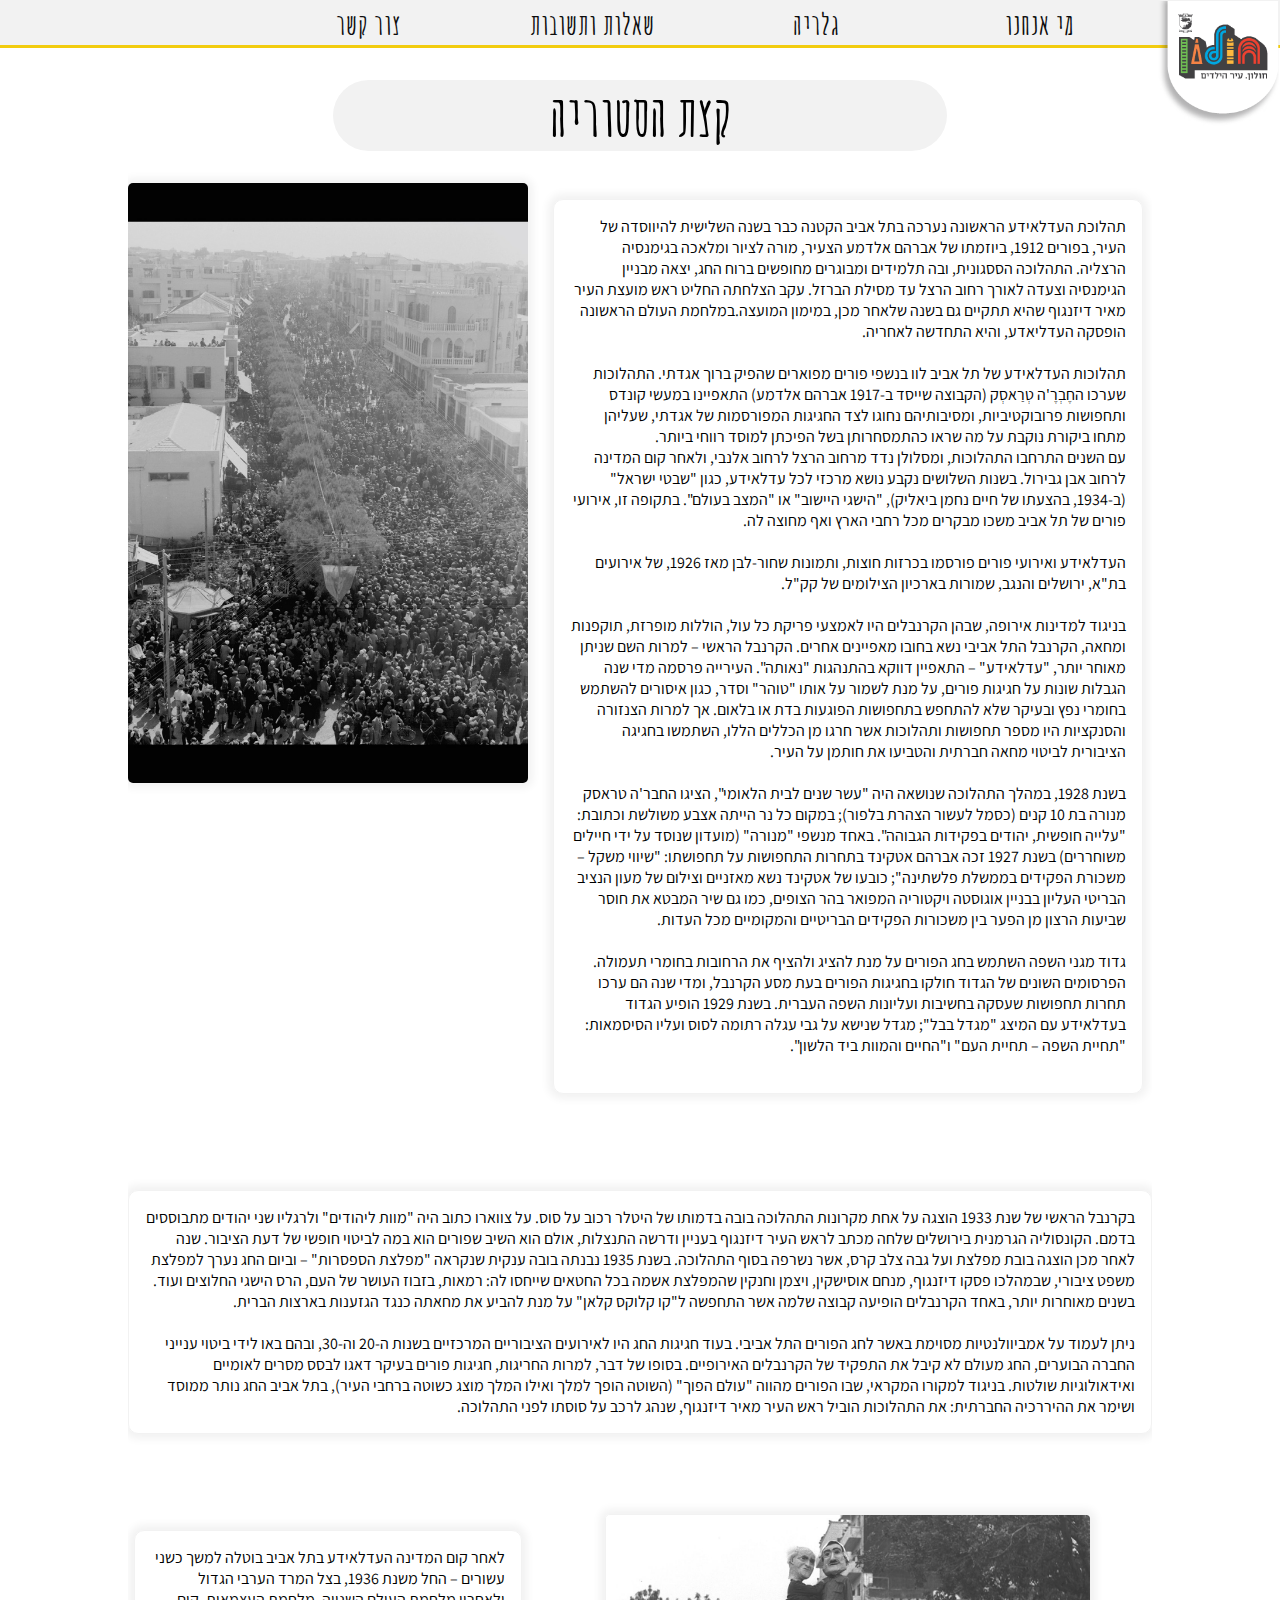
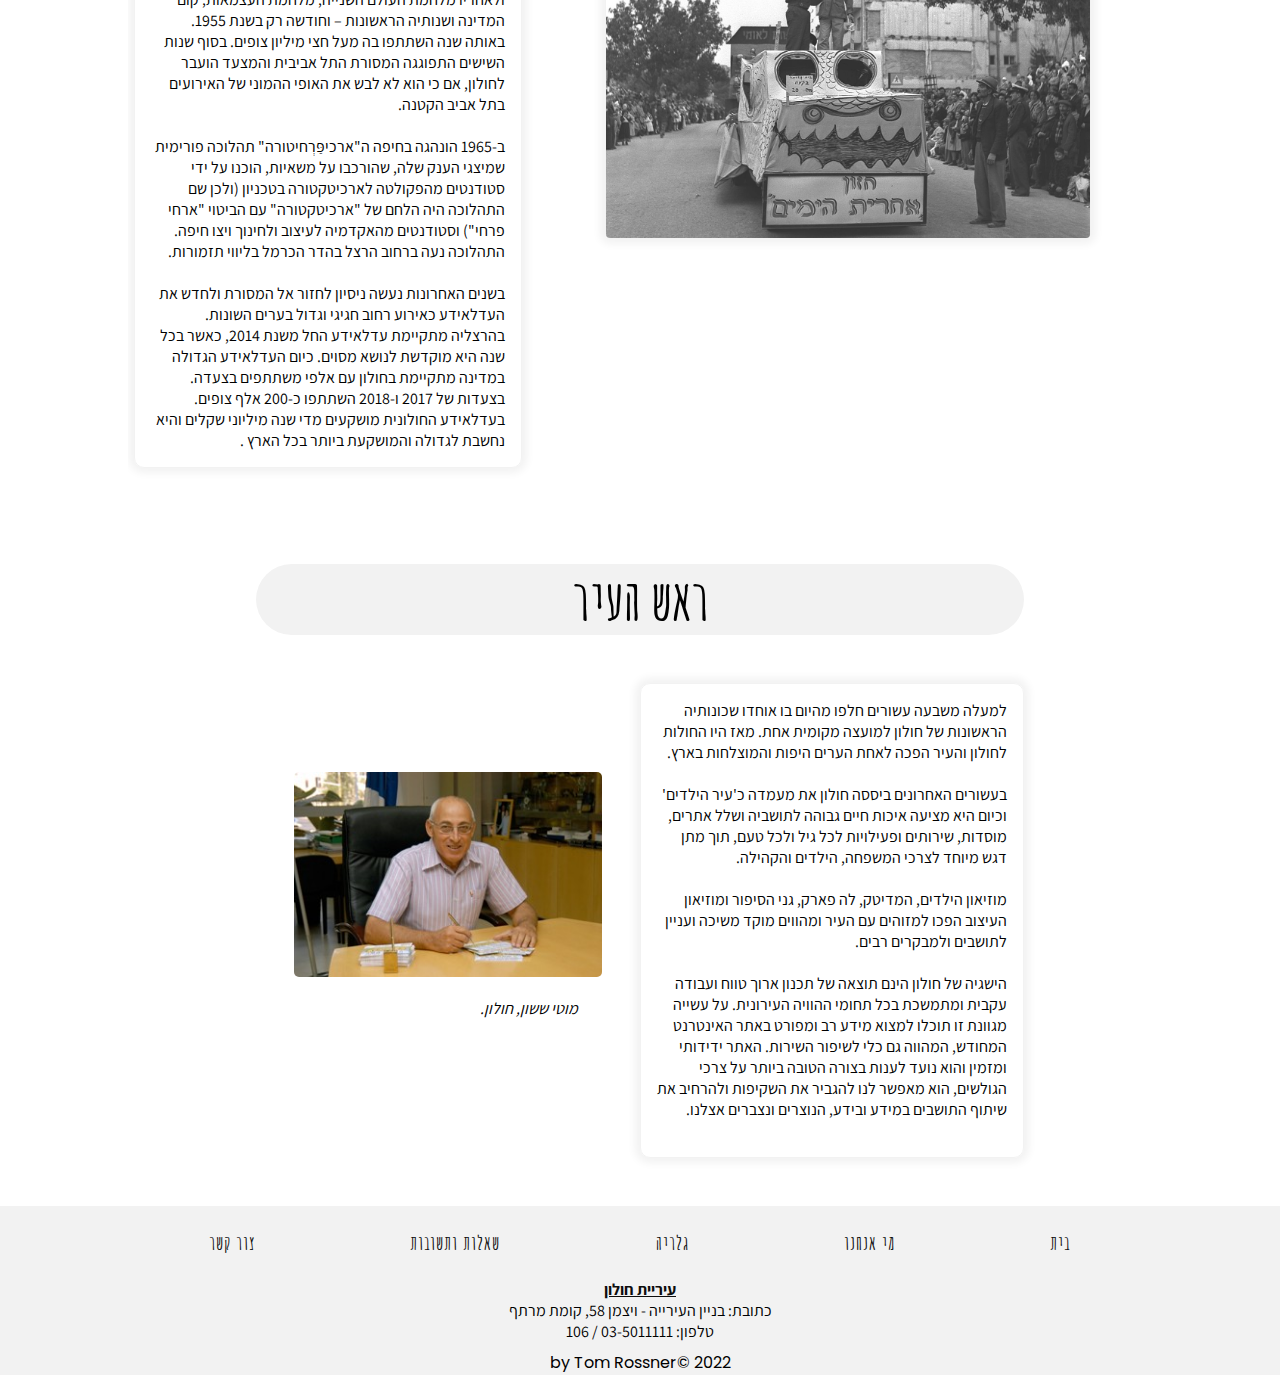
==== About/about.html @ 8ff0566c "First Commit" ====
<!DOCTYPE html>
<html dir="rtl" lang="en">
<head>
    <meta charset="UTF-8">
    <meta http-equiv="X-UA-Compatible" content="IE=edge">
    <meta name="viewport" content="width=device-width, initial-scale=1.0">
    <title>עיריית חולון - העדלאידע</title>
    <link rel="stylesheet" href="../About/about.css">
    <link rel="stylesheet" href="https://cdn.jsdelivr.net/npm/bootstrap-icons@1.8.3/font/bootstrap-icons.css">
    <link rel="stylesheet" href="path/to/font-awesome/css/font-awesome.min.css">
</head>
<body>
    <!-- <div class="wheelchair"><i class="fa fa-wheelchair" aria-hidden="true"></i></div> -->
    <nav>
        <div class="logo">
            <a href="../index.html">
                <img src="../media/holon_logo.png" alt="לוגו עיריית חולון">
            </a>
        </div>
        <ul id="navLinks">
            <li><a href="../About/about.html">מי אנחנו</a></li>
            <li><a href="../Gallery/gallery.html">גלריה</a></li>
            <li><a href="../FAQ/faq.html">שאלות ותשובות</a></li>
            <li><a href="../Contact/contact.html">צור קשר</a></li>
        </ul>
        <div id="menu" onclick="menuToggle()">
            <i id="hamburger" class="bi bi-list"></i>
            <i id="hamburger-close" class="bi bi-x"></i>
        </div>
    </nav>
    <section class="main">
        <h1 class="title">קצת הסטוריה</h1>
        <div class="grid container">
            <p class="grid-p">תהלוכת העדלאידע הראשונה נערכה בתל אביב הקטנה כבר בשנה השלישית להיווסדה של העיר, בפורים 1912, ביוזמתו של אברהם אלדמע הצעיר, מורה לציור ומלאכה בגימנסיה הרצליה. התהלוכה הססגונית, ובה תלמידים ומבוגרים מחופשים ברוח החג, יצאה מבניין הגימנסיה וצעדה לאורך רחוב הרצל עד מסילת הברזל. עקב הצלחתה החליט ראש מועצת העיר מאיר דיזנגוף שהיא תתקיים גם בשנה שלאחר מכן, במימון המועצה.במלחמת העולם הראשונה הופסקה העדליאדע, והיא התחדשה לאחריה.<br><br> תהלוכות העדלאידע של תל אביב לוו בנשפי פורים מפוארים שהפיק ברוך אגדתי. התהלוכות שערכו החֶבְרֶ'ה טְרַאסְק (הקבוצה שייסד ב-1917 אברהם אלדמע) התאפיינו במעשי קונדס ותחפושות פרובוקטיביות, ומסיבותיהם נחוגו לצד החגיגות המפורסמות של אגדתי, שעליהן מתחו ביקורת נוקבת על מה שראו כהתמסחרותן בשל הפיכתן למוסד רווחי ביותר.<br> עם השנים התרחבו התהלוכות, ומסלולן נדד מרחוב הרצל לרחוב אלנבי, ולאחר קום המדינה לרחוב אבן גבירול. בשנות השלושים נקבע נושא מרכזי לכל עדלאידע, כגון "שבטי ישראל" (ב-1934, בהצעתו של חיים נחמן ביאליק), "הישגי היישוב" או "המצב בעולם". בתקופה זו, אירועי פורים של תל אביב משכו מבקרים מכל רחבי הארץ ואף מחוצה לה.<br><br> העדלאידע ואירועי פורים פורסמו בכרזות חוצות, ותמונות שחור-לבן מאז 1926, של אירועים בת"א, ירושלים והנגב, שמורות בארכיון הצילומים של קק"ל.<br><br> בניגוד למדינות אירופה, שבהן הקרנבלים היו לאמצעי פריקת כל עול, הוללות מופרזת, תוקפנות ומחאה, הקרנבל התל אביבי נשא בחובו מאפיינים אחרים. הקרנבל הראשי – למרות השם שניתן מאוחר יותר, "עדלאידע" – התאפיין דווקא בהתנהגות "נאותה". העירייה פרסמה מדי שנה הגבלות שונות על חגיגות פורים, על מנת לשמור על אותו "טוהר" וסדר, כגון איסורים להשתמש בחומרי נפץ ובעיקר שלא להתחפש בתחפושות הפוגעות בדת או בלאום. אך למרות הצנזורה והסנקציות היו מספר תחפושות ותהלוכות אשר חרגו מן הכללים הללו, השתמשו בחגיגה הציבורית לביטוי מחאה חברתית והטביעו את חותמן על העיר.<br><br> בשנת 1928, במהלך התהלוכה שנושאה היה "עשר שנים לבית הלאומי", הציגו החבר'ה טראסק מנורה בת 10 קנים (כסמל לעשור הצהרת בלפור); במקום כל נר הייתה אצבע משולשת וכתובת: "עלייה חופשית, יהודים בפקידות הגבוהה". באחד מנשפי "מנורה" (מועדון שנוסד על ידי חיילים משוחררים) בשנת 1927 זכה אברהם אטקינד בתחרות התחפושות על תחפושתו: "שיווי משקל – משכורת הפקידים בממשלת פלשתינה"; כובעו של אטקינד נשא מאזניים וצילום של מעון הנציב הבריטי העליון בבניין אוגוסטה ויקטוריה המפואר בהר הצופים, כמו גם שיר המבטא את חוסר שביעות הרצון מן הפער בין משכורות הפקידים הבריטיים והמקומיים מכל העדות.<br><br> גדוד מגני השפה השתמש בחג הפורים על מנת להציג ולהציף את הרחובות בחומרי תעמולה. הפרסומים השונים של הגדוד חולקו בחגיגות הפורים בעת מסע הקרנבל, ומדי שנה הם ערכו תחרות תחפושות שעסקה בחשיבות ועליונות השפה העברית. בשנת 1929 הופיע הגדוד בעדלאידע עם המיצג "מגדל בבל"; מגדל שנישא על גבי עגלה רתומה לסוס ועליו הסיסמאות: "תחיית השפה – תחיית העם" ו"החיים והמוות ביד הלשון".<br><br></p>
            <img class="grid-img left-align" src="../media/Adloyada_TLV.jpg" alt="המוני אנשים בתהלוכת העדלאידע בתל אביב בשנת 1934">
            <img class="grid-img right-align" src="../media/Adloyada_TLV_1956.jpg" alt="דוד בן-גוריון וגמאל עבד אל נאצר בעדלאידע בתל אביב, 1956">
            <p id="secondP" class="grid-p">בקרנבל הראשי של שנת 1933 הוצגה על אחת מקרונות התהלוכה בובה בדמותו של היטלר רכוב על סוס. על צווארו כתוב היה "מוות ליהודים" ולרגליו שני יהודים מתבוססים בדמם. הקונסוליה הגרמנית בירושלים שלחה מכתב לראש העיר דיזנגוף בעניין ודרשה התנצלות, אולם הוא השיב שפורים הוא במה לביטוי חופשי של דעת הציבור. שנה לאחר מכן הוצגה בובת מפלצת ועל גבה צלב קרס, אשר נשרפה בסוף התהלוכה. בשנת 1935 נבנתה בובה ענקית שנקראה "מפלצת הספסרות" – וביום החג נערך למפלצת משפט ציבורי, שבמהלכו פסקו דיזנגוף, מנחם אוסישקין, ויצמן וחנקין שהמפלצת אשמה בכל החטאים שייחסו לה: רמאות, בזבוז העושר של העם, הרס הישגי החלוצים ועוד. בשנים מאוחרות יותר, באחד הקרנבלים הופיעה קבוצה שלמה אשר התחפשה ל"קו קלוקס קלאן" על מנת להביע את מחאתה כנגד הגזענות בארצות הברית.<br><br> ניתן לעמוד על אמביוולנטיות מסוימת באשר לחג הפורים התל אביבי. בעוד חגיגות החג היו לאירועים הציבוריים המרכזיים בשנות ה-20 וה-30, ובהם באו לידי ביטוי ענייני החברה הבוערים, החג מעולם לא קיבל את התפקיד של הקרנבלים האירופיים. בסופו של דבר, למרות החריגות, חגיגות פורים בעיקר דאגו לבסס מסרים לאומיים ואידאולוגיות שולטות. בניגוד למקורו המקראי, שבו הפורים מהווה "עולם הפוך" (השוטה הופך למלך ואילו המלך מוצג כשוטה ברחבי העיר), בתל אביב החג נותר ממוסד ושימר את ההיררכיה החברתית: את התהלוכות הוביל ראש העיר מאיר דיזנגוף, שנהג לרכב על סוסתו לפני התהלוכה.</p>
            <p id="thirdP" class="grid-p">
                לאחר קום המדינה העדלאידע בתל אביב בוטלה למשך כשני עשורים – החל משנת 1936, בצל המרד הערבי הגדול ולאחריו מלחמת העולם השנייה, מלחמת העצמאות, קום המדינה ושנותיה הראשונות – וחודשה רק בשנת 1955. באותה שנה השתתפו בה מעל חצי מיליון צופים. בסוף שנות השישים התפוגגה המסורת התל אביבית והמצעד הועבר לחולון, אם כי הוא לא לבש את האופי ההמוני של האירועים בתל אביב הקטנה.<br><br>

                ב-1965 הונהגה בחיפה ה"ארכיפַּרְחיטורה" תהלוכה פורימית שמיצגי הענק שלה, שהורכבו על משאיות, הוכנו על ידי סטודנטים מהפקולטה לארכיטקטורה בטכניון (ולכן שם התהלוכה היה הלחם של "ארכיטקטורה" עם הביטוי "ארחי פרחי") וסטודנטים מהאקדמיה לעיצוב ולחינוך ויצו חיפה. התהלוכה נעה ברחוב הרצל בהדר הכרמל בליווי תזמורות.<br><br>
                
                בשנים האחרונות נעשה ניסיון לחזור אל המסורת ולחדש את העדלאידע כאירוע רחוב חגיגי וגדול בערים השונות. בהרצליה מתקיימת עדלאידע החל משנת 2014, כאשר בכל שנה היא מוקדשת לנושא מסוים. כיום העדלאידע הגדולה במדינה מתקיימת בחולון עם אלפי משתתפים בצעדה. בצעדות של 2017 ו-2018 השתתפו כ-200 אלף צופים. בעדלאידע החולונית מושקעים מדי שנה מיליוני שקלים והיא נחשבת לגדולה והמושקעת ביותר בכל הארץ .
            </p>
        </div>
    </section>
    <h1 class="title">ראש העיר</h1>
    <section class="main mayor">
        <div id="mayorP" class="grid-p">
            <p>
                למעלה משבעה עשורים חלפו מהיום בו אוחדו שכונותיה הראשונות של חולון למועצה מקומית אחת. מאז היו החולות לחולון והעיר הפכה לאחת הערים היפות והמוצלחות בארץ.<br><br>
                בעשורים האחרונים ביססה חולון את מעמדה כ'עיר הילד​​ים'​ וכיום היא מציעה איכות חיים גבוהה לתושביה ושלל אתרים, מוסדות, שירותים ופעילויות לכל גיל ולכל טעם, תוך מתן דגש מיוחד לצרכי המשפחה, הילדים והקהילה.<br><br>
                מוזיאון הילדים, המדיטק, לה פארק, גני הסיפור ומוזיאון העיצוב הפכו למזוהים עם העיר ומהווים מוקד משיכה ועניין לתושבים ולמבקרים רבים.<br><br>
                הישגיה של חולון הינם תוצאה של תכנון ארוך טווח ועבודה עקבית ומתמשכת בכל תחומי ההוויה העירונית. על עשייה מגוונת זו תוכלו למצוא מידע רב ומפורט באתר האינטרנט המחודש, המהווה גם כלי לשיפור השירות. האתר ידידותי ומזמין והוא נועד לענות בצורה הטובה ביותר על צרכי הגולשים, הוא מאפשר לנו להגביר את השקיפות ולהרחיב את שיתוף התושבים במידע ובידע, הנוצרים ונצברים אצלנו.<br><br>
            </p>
        </div>
        <div class="mayor-img">
            <img src="../media/moti_sasson.jpg" alt="Portrait of Moti Sasson, Mayor of Holon.">
            <p id="moti-caption" class="grid-p">מוטי ששון, חולון.</p>
        </div>
    </section>
    <footer>
        <div class="footer-content">
            <ul id="ul-footer">
                <li><a href="../index.html">בית</a></li>
                <li><a href="../About/about.html">מי אנחנו</a></li>
                <li><a href="../Gallery/gallery.html">גלריה</a></li>
                <li><a href="../FAQ/faq.html">שאלות ותשובות</a></li>
                <li><a href="../Contact/contact.html">צור קשר</a></li>
            </ul>
            <a href="https://www.holon.muni.il/Havingfun/FestivalsEvents/pages/ad-lo-yada.aspx">עיריית חולון</a>
            <p>כתובת: בניין העירייה - ויצמן 58, קומת מרתף<br>
            	טלפון: 03-5011111 / 106</p>
            <p>by Tom Rossner&copy; 2022</p>
        </div>
    </footer>
    <script src="../main.js"></script>
</body>
</html>
---- About/about.css ----
@import url("https://fonts.googleapis.com/css2?family=Amatic+SC:wght@400;700&family=Assistant:wght@200;300;400;500;600;700;800&family=Open+Sans:wght@300;400;500;600;700;800&family=Pattaya&family=Poppins:wght@200;300;400;500;600;700;800&display=swap");
@import url("https://fonts.googleapis.com/css2?family=Amatic+SC:wght@400;700&family=Assistant:wght@200;300;400;500;600;700;800&family=Open+Sans:wght@300;400;500;600;700;800&family=Pattaya&family=Poppins:wght@200;300;400;500;600;700;800&display=swap");
* {
  margin: 0;
  padding: 0;
  scroll-behavior: smooth;
  box-sizing: border-box;
}

body {
  width: 100%;
  min-height: 100vh;
}

nav {
  min-height: 3rem;
  max-height: 3rem;
  min-width: 100vw;
  max-width: 100vw;
  position: relative;
  z-index: 998;
  display: flex;
  text-align: center;
  justify-content: space-between;
  border-bottom: 3px solid #F2CC0F;
  background-color: #F2F2F2;
}

#navLinks {
  height: 80%;
  width: 100vw;
  background-color: #F2F2F2;
  position: fixed;
  transform: translateX(-100%);
  padding-top: 1rem;
  transition: transform 0.5s ease-in-out;
  border: 2px solid #9453A6;
}

#navLinks.open {
  display: flex;
  justify-content: space-evenly;
  flex-direction: column;
  transform: translateX(0);
  transition: transform 0.4s ease-in-out;
}

#navLinks li {
  list-style: none;
  width: 100%;
  padding: 1em 0;
  opacity: 0;
}

#navLinks.open li:last-child {
  margin-bottom: 2rem;
}

#navLinks.open li:hover {
  background-color: #d3c0d8;
}

#navLinks.open li {
  opacity: 1;
  transition: opacity 1s ease-in-out;
}

#navLinks li a {
  text-decoration: none;
  color: #0D0D0D;
  font-family: "Amatic SC", cursive;
  letter-spacing: 1px;
  font-weight: bold;
  padding: 1em 1em;
  font-size: 1.8rem;
}

.logo a img {
  width: 25%;
  position: absolute;
}

#menu {
  position: relative;
  align-items: center;
  line-height: 1;
  width: 2.8rem;
  height: 2.7rem;
  overflow: hidden;
  z-index: 999;
}

#menu.open {
  display: flex;
  flex-direction: column;
}

#hamburger {
  display: initial;
}

#hamburger-close {
  display: none;
}

#menu:hover {
  background-color: #dfdfdf;
}

.bi-list {
  color: #0D0D0D;
  font-size: 2.8rem;
  position: absolute;
  transform: translateX(1.4rem);
  background-color: transparent;
  border-bottom: 3px solid #F2CC0F;
}

.bi-x {
  font-size: 4rem;
  position: absolute;
  transform: translate(2rem, -0.6rem);
}

.video-container {
  height: 18vh;
  position: relative;
  overflow: hidden;
  align-items: center;
}

.video-container video {
  width: 100vw;
  position: absolute;
  transform: translateY(-15%);
  z-index: -30;
  opacity: 0.8;
}

.main {
  width: 90%;
  margin: 0 auto;
  overflow: hidden;
}

.title {
  font-family: "Amatic SC", cursive;
  font-size: 3rem;
  width: 70%;
  margin: 1rem auto 1rem auto;
  background-color: #F2F2F2;
  text-align: center;
  border-radius: 50px;
}

.container {
  display: flex;
  flex-direction: column;
  align-items: center;
}

.grid-p {
  text-align: center;
  font-family: "Assistant", sans-serif;
  margin-bottom: 1rem;
  border: 1px solid #F2F2F2;
  padding: 1em;
  border-radius: 10px;
  box-shadow: 0 0 8px 5px #F2F2F2;
}

.grid-img {
  width: 85%;
  border-radius: 5px;
  margin-bottom: 1rem;
  box-shadow: 0 0 8px 5px #F2F2F2;
}

.grid-img.right-align {
  order: 1;
}

.sponsors .cards-container {
  direction: ltr;
}

.sponsors img {
  max-width: 100px;
  width: 100px;
  margin-left: 0.5rem;
  padding: 0 0.5rem 0 0;
}

.sponsors p {
  font-family: "Assistant", sans-serif;
  font-size: 0.9rem;
  text-align: center;
}

.cards {
  width: 10rem;
  height: 10rem;
  margin: 1rem auto 0 auto;
  display: flex;
  justify-content: space-between;
  flex-direction: row;
  align-items: center;
  border: 0.5px solid #dfdfdf;
  overflow: hidden;
  border-right: 5px solid #8CBF3F;
  transition: width 0.4s ease;
}

.cards.expand.no-justify {
  justify-content: space-between;
}

.cards.expand {
  width: 20rem;
}

.cards .cards-content {
  width: 150px;
  display: flex;
  position: absolute;
  z-index: -10;
  flex-direction: column;
  opacity: 0;
}

.cards.expand .cards-content {
  transform: translateX(80%);
  transition-delay: 0.2s;
  transition: transform 1s;
  -webkit-animation-name: fadeIn;
          animation-name: fadeIn;
  -webkit-animation-delay: 0.3s;
          animation-delay: 0.3s;
  -webkit-animation-duration: 0.8s;
          animation-duration: 0.8s;
  opacity: 0;
  -webkit-animation-fill-mode: forwards;
          animation-fill-mode: forwards;
}

@-webkit-keyframes fadeIn {
  0% {
    opacity: 0;
    z-index: -10;
  }
  50% {
    opacity: 0.5;
    z-index: 0;
  }
  100% {
    opacity: 1;
    z-index: 10;
  }
}

@keyframes fadeIn {
  0% {
    opacity: 0;
    z-index: -10;
  }
  50% {
    opacity: 0.5;
    z-index: 0;
  }
  100% {
    opacity: 1;
    z-index: 10;
  }
}
.cards-content a {
  width: 7rem;
  margin: 1rem auto 0.5rem auto;
  font-family: "Open Sans", sans-serif;
  font-weight: bold;
  text-decoration: none;
  direction: rtl;
  color: #0D0D0D;
  border: 1px solid rgb(189, 189, 189);
  border-radius: 30px;
  text-align: center;
  background-color: white;
  padding: 0.2em 0.6em;
  pointer-events: auto;
  cursor: pointer;
  position: relative;
  z-index: 990;
}

.cards.expand .cards-content a::after {
  position: absolute;
  top: 0;
  left: 0;
  right: 0;
  bottom: 0;
}

#card1 img {
  width: 88px;
}

#card2 img {
  width: 100px;
}

#card3 img {
  transform: translateY(-0.5rem);
  width: 140px;
}

#card5 img {
  width: 140px;
}

#card6 img {
  transform: translateX(-0.5rem);
  width: 140px;
}

#card7 img {
  background-color: #0D0D0D;
  border-radius: 20px;
  width: 100px;
  padding: 0;
}

.bi-chevron-right {
  font-size: 1.5rem;
  padding: 4.2em 0.2em;
  transform: rotate(0deg);
  transition: transform 0.5s;
}

.bi.bi-chevron-right.rotate {
  transform: rotate(540deg);
  transition: transform 0.7s;
  background-color: transparent;
}

.chevron-container {
  background-color: #F2F2F2;
  height: 100%;
  display: flex;
  align-items: center;
}

.chevron-container:hover {
  background: #dfdfdf;
  cursor: pointer;
}

footer {
  margin-top: 4rem;
  width: 100vw;
  background-color: #F2F2F2;
}

.footer-content {
  width: 90%;
  margin: 0 auto;
  text-align: center;
}

#ul-footer {
  list-style: none;
  display: flex;
  justify-content: space-evenly;
}

#ul-footer li {
  margin: 1.5rem 0;
}

#ul-footer li a {
  font-family: "Amatic SC", cursive;
  font-size: 1.2rem;
  letter-spacing: 1px;
  text-decoration: none;
  color: #0D0D0D;
  padding: 0.3em 0.5em;
}

.footer-content a,
.footer-content p {
  font-family: "Assistant", sans-serif;
}

.footer-content a {
  font-weight: bold;
  color: #0D0D0D;
  text-decoration: underline;
}

.footer-content p:last-child {
  font-family: "Poppins", sans-serif;
  margin: 0.5rem 0 0 0;
}

@media only screen and (min-width: 1280px) and (max-width: 1920px) {
  .main {
    width: 80%;
  }
  .logo a img {
    width: 10%;
    transform: scale(0.985);
    transition: scale 0.2s;
  }
  .logo:hover a img {
    transform: scale(1.01);
    transition: 0.2s;
  }
  #menu,
#hamburger,
#hamburger-close,
#navLinks.open {
    display: none;
  }
  nav {
    justify-content: initial;
  }
  #navLinks {
    display: flex;
    transform: translateX(0);
    opacity: 1;
    min-height: 3rem;
    max-height: 3rem;
    width: 70%;
    margin-right: 10%;
    padding: 0;
    border: none;
    border-bottom: 3px solid #F2CC0F;
    z-index: 1;
    position: initial;
  }
  #navLinks li {
    opacity: 1;
    padding: 0;
  }
  #navLinks li a {
    line-height: 3rem;
    padding: 0 1.5em;
  }
  #navLinks li:hover {
    background-color: #dfdfdf;
  }
  .video-container {
    height: 65vh;
    position: relative;
    overflow: hidden;
    align-items: center;
  }
  .video-container video {
    width: 100vw;
    position: absolute;
    transform: translateY(-15%);
    z-index: -30;
    opacity: 0.8;
  }
  .title {
    margin: unset;
    margin: 2rem 4rem 2rem 0;
    width: 35%;
    font-size: 3.5rem;
  }
  .sponsors .title {
    margin: 2rem 0;
  }
  .grid.container {
    display: grid;
    grid-template-columns: repeat(2, 1fr);
    grid-gap: 1rem;
    place-items: center;
    margin-bottom: 3rem;
  }
  .grid-p {
    text-align: right;
    width: 80%;
  }
  .grid.container .grid-p:last-child {
    order: 3;
  }
  .grid.container img {
    margin: 0;
    padding: 0;
    width: 80%;
  }
  .sponsors {
    align-items: center;
    display: flex;
    flex-direction: column;
  }
  .cards-container {
    display: inline-grid;
    grid-template-columns: repeat(4, 1fr);
    place-items: center;
    grid-gap: 3rem;
  }
  .cards-container .cards {
    grid-column: span 2;
  }
  .cards-container #card7 {
    grid-column: span 6;
  }
  .cards {
    width: 20rem;
    height: 10rem;
    margin: 2rem auto 0 auto;
    display: flex;
    justify-content: space-between;
    flex-direction: column;
    align-items: center;
    border: 0.5px solid #dfdfdf;
    overflow: hidden;
    border-bottom: 5px solid #8CBF3F;
    transition: height 0.4s ease;
  }
  .sponsors img {
    max-width: unset;
    min-width: 80px;
    margin-left: 0;
    padding: 1em 0 0 0;
  }
  .sponsors p {
    font-family: "Assistant", sans-serif;
    font-size: 1.15rem;
    text-align: center;
  }
  .cards.expand {
    height: 20rem;
  }
  .cards .cards-content {
    width: 15rem;
    display: flex;
    position: absolute;
    z-index: -10;
    flex-direction: column;
    opacity: 0;
  }
  .cards.expand .cards-content {
    transform: translateY(100%);
    transition-delay: 0.2s;
    transition: transform 1s;
    -webkit-animation-name: fadeIn;
            animation-name: fadeIn;
    -webkit-animation-delay: 0.3s;
            animation-delay: 0.3s;
    -webkit-animation-duration: 0.8s;
            animation-duration: 0.8s;
    opacity: 0;
    -webkit-animation-fill-mode: forwards;
            animation-fill-mode: forwards;
  }
  .cards.expand.no-justify {
    justify-content: space-between;
  }
  @-webkit-keyframes fadeIn {
    0% {
      opacity: 0;
      z-index: -10;
    }
    50% {
      opacity: 0.5;
      z-index: 0;
    }
    100% {
      opacity: 1;
      z-index: 10;
    }
  }
  @keyframes fadeIn {
    0% {
      opacity: 0;
      z-index: -10;
    }
    50% {
      opacity: 0.5;
      z-index: 0;
    }
    100% {
      opacity: 1;
      z-index: 10;
    }
  }
  .cards-content a {
    width: 8.5rem;
    margin: 1.2rem auto 0.5rem auto;
    font-family: "Open Sans", sans-serif;
    font-size: 1.2rem;
    font-weight: bold;
    text-decoration: none;
    direction: rtl;
    color: #0D0D0D;
    border: 1px solid rgb(189, 189, 189);
    border-radius: 30px;
    text-align: center;
    background-color: white;
    padding: 0.5em 0.6em;
    pointer-events: auto;
    cursor: pointer;
    position: relative;
    z-index: 990;
  }
  .cards-content a::after {
    position: absolute;
    top: 0;
    left: 0;
    right: 0;
    bottom: 0;
  }
  #card1 img {
    width: 88px;
    padding-top: 0.5em;
  }
  #card2 img {
    width: 100px;
  }
  #card3 img {
    transform: translateY(0.1rem);
    width: 140px;
  }
  #card4 img {
    width: 140px;
    transform: translateY(-0.5rem);
  }
  #card5 img {
    width: 140px;
    transform: translateY(0.8rem);
  }
  #card6 img {
    width: 140px;
    transform: translateY(0.5rem);
  }
  #card7 img {
    background-color: #0D0D0D;
    border-radius: 20px;
    width: 100px;
    margin-top: 0.8rem;
  }
  .bi-chevron-right {
    font-size: 1.8rem;
    padding: 4.2em 0.2em;
    margin: 0 auto;
    transform: rotate(90deg);
    transition: transform 0.5s;
  }
  .bi.bi-chevron-right.rotate {
    transform: rotate(630deg);
    transition: transform 0.7s;
    background-color: transparent;
  }
  .chevron-container {
    background-color: #F2F2F2;
    height: 20%;
    width: 100%;
    display: flex;
    align-items: center;
  }
}
@media only screen and (min-width: 1024px) and (max-width: 1279px) {
  .main {
    width: 85%;
  }
  .logo a img {
    width: 12%;
  }
  #menu,
#hamburger,
#hamburger-close,
#navLinks.open {
    display: none;
  }
  #navLinks {
    display: flex;
    transform: translateX(0);
    opacity: 1;
    min-height: 3rem;
    max-height: 3rem;
    width: 86%;
    left: 0;
    padding: 0;
    border: none;
    border-bottom: 3px solid #F2CC0F;
    z-index: 1;
    position: initial;
  }
  #navLinks li {
    opacity: 1;
    padding: 0;
  }
  #navLinks li a {
    line-height: 3rem;
  }
  .video-container {
    height: 65vh;
    position: relative;
    overflow: hidden;
    align-items: center;
  }
  .video-container video {
    width: 100vw;
    position: absolute;
    transform: translateY(-15%);
    z-index: -30;
    opacity: 0.8;
  }
  .title {
    margin: unset;
    margin: 2rem 6rem 2rem 0;
    width: 35%;
    font-size: 3.5rem;
  }
  .sponsors .title {
    margin: 2rem 0;
  }
  .grid.container {
    display: grid;
    grid-template-columns: repeat(2, 1fr);
    grid-gap: 2rem;
  }
  .grid-p {
    text-align: right;
  }
  .grid.container .grid-p:last-child {
    order: 3;
  }
  .grid.container img {
    margin: 0;
    padding: 0;
    width: 100%;
  }
  .sponsors {
    align-items: center;
    display: flex;
    flex-direction: column;
  }
  .cards-container {
    display: inline-grid;
    grid-template-columns: repeat(6, 1fr);
    place-items: center;
    grid-gap: 3rem;
  }
  .cards-container .cards {
    grid-column: span 3;
  }
  .cards-container #card7 {
    grid-column: span 6;
  }
  .cards {
    width: 20rem;
    height: 10rem;
    margin: 2rem auto 0 auto;
    display: flex;
    justify-content: space-between;
    flex-direction: column;
    align-items: center;
    border: 0.5px solid #dfdfdf;
    overflow: hidden;
    border-bottom: 5px solid #8CBF3F;
    transition: height 0.4s ease;
  }
  .sponsors img {
    max-width: unset;
    min-width: 80px;
    margin-left: 0;
    padding: 1em 0 0 0;
  }
  .sponsors p {
    font-family: "Assistant", sans-serif;
    font-size: 1.15rem;
    text-align: center;
  }
  .cards.expand {
    height: 20rem;
  }
  .cards .cards-content {
    width: 15rem;
    display: flex;
    position: absolute;
    z-index: -10;
    flex-direction: column;
    opacity: 0;
  }
  .cards.expand .cards-content {
    transform: translateY(100%);
    transition-delay: 0.2s;
    transition: transform 1s;
    -webkit-animation-name: fadeIn;
            animation-name: fadeIn;
    -webkit-animation-delay: 0.3s;
            animation-delay: 0.3s;
    -webkit-animation-duration: 0.8s;
            animation-duration: 0.8s;
    opacity: 0;
    -webkit-animation-fill-mode: forwards;
            animation-fill-mode: forwards;
  }
  .cards.expand.no-justify {
    justify-content: space-between;
  }
  @-webkit-keyframes fadeIn {
    0% {
      opacity: 0;
      z-index: -10;
    }
    50% {
      opacity: 0.5;
      z-index: 0;
    }
    100% {
      opacity: 1;
      z-index: 10;
    }
  }
  @keyframes fadeIn {
    0% {
      opacity: 0;
      z-index: -10;
    }
    50% {
      opacity: 0.5;
      z-index: 0;
    }
    100% {
      opacity: 1;
      z-index: 10;
    }
  }
  .cards-content a {
    width: 8.5rem;
    margin: 1.2rem auto 0.5rem auto;
    font-family: "Open Sans", sans-serif;
    font-size: 1.2rem;
    font-weight: bold;
    text-decoration: none;
    direction: rtl;
    color: #0D0D0D;
    border: 1px solid rgb(189, 189, 189);
    border-radius: 30px;
    text-align: center;
    background-color: white;
    padding: 0.5em 0.6em;
    pointer-events: auto;
    cursor: pointer;
    position: relative;
    z-index: 990;
  }
  .cards-content a::after {
    position: absolute;
    top: 0;
    left: 0;
    right: 0;
    bottom: 0;
  }
  #card1 img {
    width: 88px;
    padding-top: 0.5em;
  }
  #card2 img {
    width: 100px;
  }
  #card3 img {
    transform: translateY(0.1rem);
    width: 140px;
  }
  #card4 img {
    width: 140px;
    transform: translateY(-0.5rem);
  }
  #card5 img {
    width: 140px;
    transform: translateY(0.8rem);
  }
  #card6 img {
    width: 140px;
    transform: translateY(0.5rem);
  }
  #card7 img {
    background-color: #0D0D0D;
    border-radius: 20px;
    width: 100px;
    margin-top: 0.8rem;
  }
  .bi-chevron-right {
    font-size: 1.8rem;
    padding: 4.2em 0.2em;
    margin: 0 auto;
    transform: rotate(90deg);
    transition: transform 0.5s;
  }
  .bi.bi-chevron-right.rotate {
    transform: rotate(630deg);
    transition: transform 0.7s;
    background-color: transparent;
  }
  .chevron-container {
    background-color: #F2F2F2;
    height: 20%;
    width: 100%;
    display: flex;
    align-items: center;
  }
}
@media only screen and (min-width: 821px) and (max-width: 1023px) {
  .logo a img {
    width: 15%;
  }
  #menu,
#hamburger,
#hamburger-close,
#navLinks.open {
    display: none;
  }
  #navLinks {
    display: flex;
    transform: translateX(0);
    opacity: 1;
    min-height: 3rem;
    max-height: 3rem;
    width: 86%;
    left: 0;
    padding: 0;
    border: none;
    border-bottom: 3px solid #F2CC0F;
    z-index: 1;
    position: initial;
  }
  #navLinks li {
    opacity: 1;
    padding: 0;
  }
  #navLinks li a {
    line-height: 3rem;
    padding: 1em 0em;
  }
  .video-container {
    height: 20vh;
    position: relative;
    overflow: hidden;
    align-items: center;
  }
  .video-container video {
    width: 100vw;
    position: absolute;
    transform: translateY(-15%);
    z-index: -30;
    opacity: 0.8;
  }
  .sponsors {
    align-items: center;
    display: flex;
    flex-direction: column;
  }
  .cards-container {
    display: inline-grid;
    grid-template-columns: repeat(6, 1fr);
    place-items: center;
    grid-gap: 3rem;
  }
  .cards-container .cards {
    grid-column: span 3;
  }
  .cards-container #card7 {
    grid-column: span 6;
  }
  .cards {
    width: 20rem;
    height: 10rem;
    margin: 2rem auto 0 auto;
    display: flex;
    justify-content: space-between;
    flex-direction: column;
    align-items: center;
    border: 0.5px solid #dfdfdf;
    overflow: hidden;
    border-bottom: 5px solid #8CBF3F;
    transition: height 0.4s ease;
  }
  .sponsors img {
    max-width: unset;
    min-width: 80px;
    margin-left: 0;
    padding: 1em 0 0 0;
  }
  .sponsors p {
    font-family: "Assistant", sans-serif;
    font-size: 1.15rem;
    text-align: center;
  }
  .cards.expand {
    height: 20rem;
  }
  .cards .cards-content {
    width: 15rem;
    display: flex;
    position: absolute;
    z-index: -10;
    flex-direction: column;
    opacity: 0;
  }
  .cards.expand .cards-content {
    transform: translateY(100%);
    transition-delay: 0.2s;
    transition: transform 1s;
    -webkit-animation-name: fadeIn;
            animation-name: fadeIn;
    -webkit-animation-delay: 0.3s;
            animation-delay: 0.3s;
    -webkit-animation-duration: 0.8s;
            animation-duration: 0.8s;
    opacity: 0;
    -webkit-animation-fill-mode: forwards;
            animation-fill-mode: forwards;
  }
  .cards.expand.no-justify {
    justify-content: space-between;
  }
  @-webkit-keyframes fadeIn {
    0% {
      opacity: 0;
      z-index: -10;
    }
    50% {
      opacity: 0.5;
      z-index: 0;
    }
    100% {
      opacity: 1;
      z-index: 10;
    }
  }
  @keyframes fadeIn {
    0% {
      opacity: 0;
      z-index: -10;
    }
    50% {
      opacity: 0.5;
      z-index: 0;
    }
    100% {
      opacity: 1;
      z-index: 10;
    }
  }
  .cards-content a {
    width: 8.5rem;
    margin: 1.2rem auto 0.5rem auto;
    font-family: "Open Sans", sans-serif;
    font-size: 1.2rem;
    font-weight: bold;
    text-decoration: none;
    direction: rtl;
    color: #0D0D0D;
    border: 1px solid rgb(189, 189, 189);
    border-radius: 30px;
    text-align: center;
    background-color: white;
    padding: 0.5em 0.6em;
    pointer-events: auto;
    cursor: pointer;
    position: relative;
    z-index: 990;
  }
  .cards-content a::after {
    position: absolute;
    top: 0;
    left: 0;
    right: 0;
    bottom: 0;
  }
  #card1 img {
    width: 88px;
    padding-top: 0.5em;
  }
  #card2 img {
    width: 100px;
  }
  #card3 img {
    transform: translateY(0.1rem);
    width: 140px;
  }
  #card4 img {
    width: 140px;
    transform: translateY(-0.5rem);
  }
  #card5 img {
    width: 140px;
    transform: translateY(0.8rem);
  }
  #card6 img {
    width: 140px;
    transform: translateY(0.5rem);
  }
  #card7 img {
    background-color: #0D0D0D;
    border-radius: 20px;
    width: 100px;
    margin-top: 0.8rem;
  }
  .bi-chevron-right {
    font-size: 1.8rem;
    padding: 4.2em 0.2em;
    margin: 0 auto;
    transform: rotate(90deg);
    transition: transform 0.5s;
  }
  .bi.bi-chevron-right.rotate {
    transform: rotate(630deg);
    transition: transform 0.7s;
    background-color: transparent;
  }
  .chevron-container {
    background-color: #F2F2F2;
    height: 20%;
    width: 100%;
    display: flex;
    align-items: center;
  }
}
@media only screen and (min-width: 768px) and (max-width: 820px) {
  #menu,
#hamburger,
#hamburger-close,
#navLinks.open {
    display: none;
  }
  #navLinks {
    display: flex;
    transform: translateX(0);
    opacity: 1;
    min-height: 3rem;
    max-height: 3rem;
    width: 84%;
    left: 0;
    padding: 0;
    border: none;
    border-bottom: 3px solid #F2CC0F;
    z-index: 1;
    position: initial;
  }
  #navLinks li {
    opacity: 1;
    padding: 0;
  }
  #navLinks li a {
    line-height: 3rem;
    padding: 1em 0.5em;
  }
  .logo a img {
    width: 18%;
    z-index: 999;
  }
  .video-container {
    height: 27vh;
    position: relative;
    overflow: hidden;
    align-items: center;
  }
  .video-container video {
    width: 100vw;
    position: absolute;
    transform: translateY(-15%);
    z-index: -30;
    opacity: 0.8;
  }
  .title {
    font-size: 4.5rem;
  }
  .grid-p {
    font-size: 1.15rem;
  }
  .sponsors {
    align-items: center;
    display: flex;
    flex-direction: column;
  }
  .cards-container {
    display: inline-grid;
    grid-template-columns: repeat(6, 1fr);
    place-items: center;
    grid-gap: 3rem;
  }
  .cards-container .cards {
    grid-column: span 3;
  }
  .cards-container #card7 {
    grid-column: span 6;
  }
  .cards {
    width: 20rem;
    height: 10rem;
    margin: 2rem auto 0 auto;
    display: flex;
    justify-content: space-between;
    flex-direction: column;
    align-items: center;
    border: 0.5px solid #dfdfdf;
    overflow: hidden;
    border-bottom: 5px solid #8CBF3F;
    transition: height 0.4s ease;
  }
  .sponsors img {
    max-width: unset;
    min-width: 80px;
    margin-left: 0;
    padding: 1em 0 0 0;
  }
  .sponsors p {
    font-family: "Assistant", sans-serif;
    font-size: 1.15rem;
    text-align: center;
  }
  .cards.expand {
    height: 20rem;
  }
  .cards .cards-content {
    width: 15rem;
    display: flex;
    position: absolute;
    z-index: -10;
    flex-direction: column;
    opacity: 0;
  }
  .cards.expand .cards-content {
    transform: translateY(100%);
    transition-delay: 0.2s;
    transition: transform 1s;
    -webkit-animation-name: fadeIn;
            animation-name: fadeIn;
    -webkit-animation-delay: 0.3s;
            animation-delay: 0.3s;
    -webkit-animation-duration: 0.8s;
            animation-duration: 0.8s;
    opacity: 0;
    -webkit-animation-fill-mode: forwards;
            animation-fill-mode: forwards;
  }
  .cards.expand.no-justify {
    justify-content: space-between;
  }
  @-webkit-keyframes fadeIn {
    0% {
      opacity: 0;
      z-index: -10;
    }
    50% {
      opacity: 0.5;
      z-index: 0;
    }
    100% {
      opacity: 1;
      z-index: 10;
    }
  }
  @keyframes fadeIn {
    0% {
      opacity: 0;
      z-index: -10;
    }
    50% {
      opacity: 0.5;
      z-index: 0;
    }
    100% {
      opacity: 1;
      z-index: 10;
    }
  }
  .cards-content a {
    width: 8.5rem;
    margin: 1.2rem auto 0.5rem auto;
    font-family: "Open Sans", sans-serif;
    font-size: 1.2rem;
    font-weight: bold;
    text-decoration: none;
    direction: rtl;
    color: #0D0D0D;
    border: 1px solid rgb(189, 189, 189);
    border-radius: 30px;
    text-align: center;
    background-color: white;
    padding: 0.5em 0.6em;
    pointer-events: auto;
    cursor: pointer;
    position: relative;
    z-index: 990;
  }
  .cards-content a::after {
    position: absolute;
    top: 0;
    left: 0;
    right: 0;
    bottom: 0;
  }
  #card1 img {
    width: 88px;
    padding-top: 0.5em;
  }
  #card2 img {
    width: 100px;
  }
  #card3 img {
    transform: translateY(0.1rem);
    width: 140px;
  }
  #card4 img {
    width: 140px;
    transform: translateY(-0.5rem);
  }
  #card5 img {
    width: 140px;
    transform: translateY(0.8rem);
  }
  #card6 img {
    width: 140px;
    transform: translateY(0.5rem);
  }
  #card7 img {
    background-color: #0D0D0D;
    border-radius: 20px;
    width: 100px;
    margin-top: 0.8rem;
  }
  .bi-chevron-right {
    font-size: 1.8rem;
    padding: 4.2em 0.2em;
    margin: 0 auto;
    transform: rotate(90deg);
    transition: transform 0.5s;
  }
  .bi.bi-chevron-right.rotate {
    transform: rotate(630deg);
    transition: transform 0.7s;
    background-color: transparent;
  }
  .chevron-container {
    background-color: #F2F2F2;
    height: 20%;
    width: 100%;
    display: flex;
    align-items: center;
  }
  #ul-footer li a {
    font-size: 1.6rem;
  }
  footer a {
    font-size: 1.2rem;
  }
}
.title {
  margin-top: 2rem;
}

.grid-img {
  margin-bottom: 1rem;
}

#moti-caption {
  font-style: italic;
  line-height: 0.5;
}

.mayor-img {
  min-height: 17rem;
  width: 90%;
  margin: 0 auto;
  overflow: visible;
}

.mayor-img p {
  text-align: right;
  padding: 0.5em 0.5em 0 0;
}

.main.mayor img {
  width: 100%;
  margin: 0 auto;
}

footer {
  margin-top: 3rem;
}

@media only screen and (min-width: 1280px) and (max-width: 1920px) {
  .grid.container {
    display: grid;
    grid-template-columns: repeat(5, 1fr);
    place-items: start center;
    grid-row-gap: 4rem;
  }
  .title {
    margin: 2rem auto;
    width: 60%;
    font-size: 3.5rem;
  }
  .grid-p {
    text-align: right;
    width: 97%;
    border: 1px solid #F2F2F2;
    padding: 1em;
    border-radius: 10px;
    box-shadow: 0 0 8px 5px #F2F2F2;
  }
  .grid-p:nth-child(1) {
    grid-column-start: span 3;
  }
  #secondP {
    width: 100%;
    grid-column-start: span 5;
  }
  #thirdP {
    grid-column-start: span 2;
  }
  .grid.container .grid-img.right-align {
    max-width: 80%;
    grid-column-start: span 3;
    border: #F2F2F2 1px solid;
  }
  .grid.container img {
    margin: 0;
    padding: 0;
    width: 100%;
    grid-column-start: span 2;
    box-shadow: 0 0 8px 5px #F2F2F2;
  }
  .main.mayor {
    display: grid;
    grid-template-columns: repeat(4, 1fr);
    place-items: center;
    overflow: visible;
    width: 60%;
  }
  #mayorP {
    text-align: right;
    margin-bottom: 0;
    width: 100%;
    grid-column-start: span 2;
  }
  #moti-caption {
    padding-bottom: 2em;
    box-shadow: none;
    border: none;
  }
  .mayor-img {
    width: 80%;
    height: unset;
    margin-top: 0.5rem;
    grid-column-start: span 2;
  }
  .mayor-img img {
    width: 100%;
    border-radius: 5px;
  }
}
@media only screen and (min-width: 1024px) and (max-width: 1279px) {
  .main {
    width: 80%;
  }
  .title {
    margin: 2rem auto;
    width: 60%;
    font-size: 3.5rem;
  }
  .grid.container {
    display: flex;
  }
  .grid-p {
    text-align: center;
  }
  .grid-p:last-child {
    order: 3;
  }
  .grid.container img {
    margin: 0;
    padding: 0;
    width: 100%;
  }
  .grid-img.right-align {
    order: 4;
  }
  .main.mayor {
    display: grid;
    grid-template-columns: repeat(2, 1fr);
    grid-gap: 3rem;
    place-items: center;
  }
  .main.mayor .grid-p {
    text-align: right;
    margin-bottom: 0;
    padding: 0 1em;
  }
  .mayor-img {
    width: 90%;
    height: unset;
  }
  .mayor-img img {
    width: 100%;
    border-radius: 5px;
  }
  #moti-caption {
    box-shadow: none;
    border: none;
  }
}
@media only screen and (max-width: 1920px) {
  #moti-caption {
    box-shadow: none;
    border: none;
  }
  .grid-p {
    margin: 1em;
  }
}/*# sourceMappingURL=about.css.map */
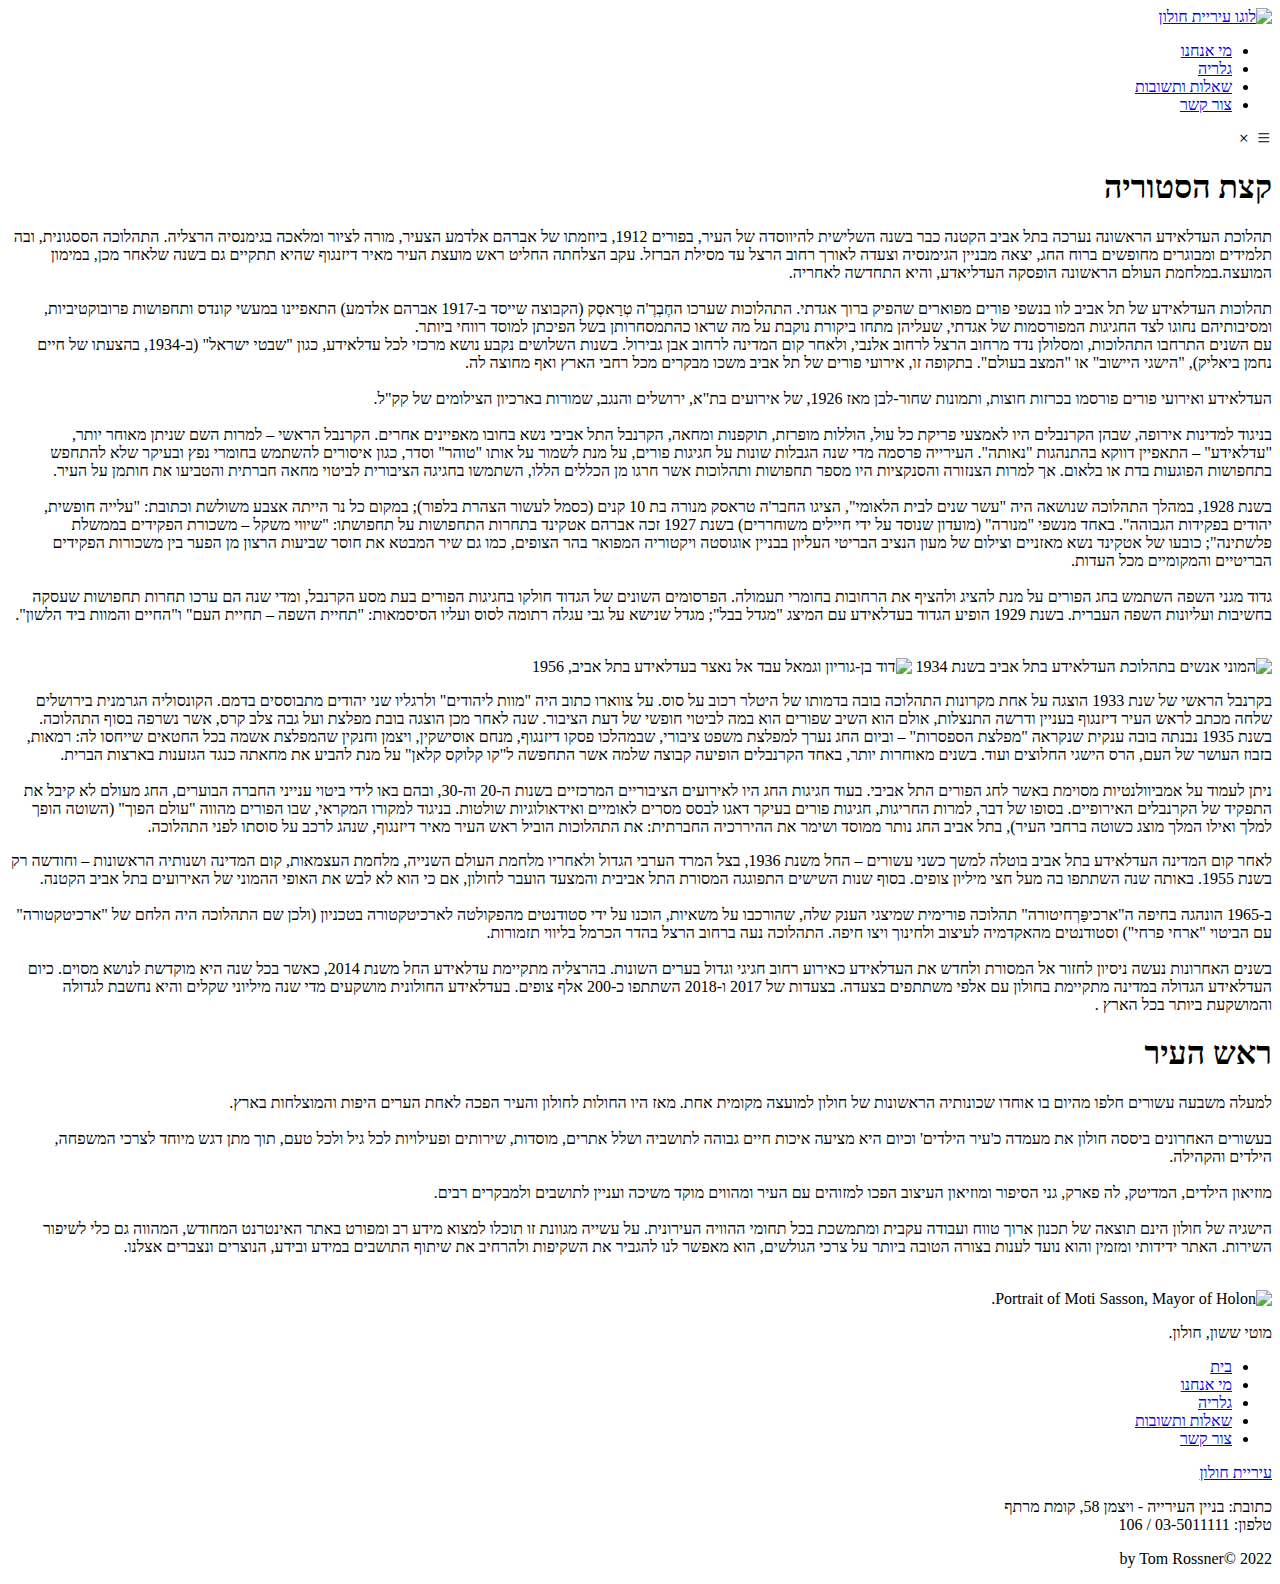
==== commit a0d14c8e: "Links Updated" ====
--- a/About/about.html
+++ b/About/about.html
@@ -5,23 +5,22 @@
     <meta http-equiv="X-UA-Compatible" content="IE=edge">
     <meta name="viewport" content="width=device-width, initial-scale=1.0">
     <title>עיריית חולון - העדלאידע</title>
-    <link rel="stylesheet" href="../About/about.css">
+    <link rel="stylesheet" href="./About/about.css">
     <link rel="stylesheet" href="https://cdn.jsdelivr.net/npm/bootstrap-icons@1.8.3/font/bootstrap-icons.css">
     <link rel="stylesheet" href="path/to/font-awesome/css/font-awesome.min.css">
 </head>
 <body>
-    <!-- <div class="wheelchair"><i class="fa fa-wheelchair" aria-hidden="true"></i></div> -->
     <nav>
         <div class="logo">
-            <a href="../index.html">
-                <img src="../media/holon_logo.png" alt="לוגו עיריית חולון">
+            <a href="./index.html">
+                <img src="./media/holon_logo.png" alt="לוגו עיריית חולון">
             </a>
         </div>
         <ul id="navLinks">
-            <li><a href="../About/about.html">מי אנחנו</a></li>
-            <li><a href="../Gallery/gallery.html">גלריה</a></li>
-            <li><a href="../FAQ/faq.html">שאלות ותשובות</a></li>
-            <li><a href="../Contact/contact.html">צור קשר</a></li>
+            <li><a href="./About/about.html">מי אנחנו</a></li>
+            <li><a href="./Gallery/gallery.html">גלריה</a></li>
+            <li><a href="./FAQ/faq.html">שאלות ותשובות</a></li>
+            <li><a href="./Contact/contact.html">צור קשר</a></li>
         </ul>
         <div id="menu" onclick="menuToggle()">
             <i id="hamburger" class="bi bi-list"></i>
@@ -32,8 +31,8 @@
         <h1 class="title">קצת הסטוריה</h1>
         <div class="grid container">
             <p class="grid-p">תהלוכת העדלאידע הראשונה נערכה בתל אביב הקטנה כבר בשנה השלישית להיווסדה של העיר, בפורים 1912, ביוזמתו של אברהם אלדמע הצעיר, מורה לציור ומלאכה בגימנסיה הרצליה. התהלוכה הססגונית, ובה תלמידים ומבוגרים מחופשים ברוח החג, יצאה מבניין הגימנסיה וצעדה לאורך רחוב הרצל עד מסילת הברזל. עקב הצלחתה החליט ראש מועצת העיר מאיר דיזנגוף שהיא תתקיים גם בשנה שלאחר מכן, במימון המועצה.במלחמת העולם הראשונה הופסקה העדליאדע, והיא התחדשה לאחריה.<br><br> תהלוכות העדלאידע של תל אביב לוו בנשפי פורים מפוארים שהפיק ברוך אגדתי. התהלוכות שערכו החֶבְרֶ'ה טְרַאסְק (הקבוצה שייסד ב-1917 אברהם אלדמע) התאפיינו במעשי קונדס ותחפושות פרובוקטיביות, ומסיבותיהם נחוגו לצד החגיגות המפורסמות של אגדתי, שעליהן מתחו ביקורת נוקבת על מה שראו כהתמסחרותן בשל הפיכתן למוסד רווחי ביותר.<br> עם השנים התרחבו התהלוכות, ומסלולן נדד מרחוב הרצל לרחוב אלנבי, ולאחר קום המדינה לרחוב אבן גבירול. בשנות השלושים נקבע נושא מרכזי לכל עדלאידע, כגון "שבטי ישראל" (ב-1934, בהצעתו של חיים נחמן ביאליק), "הישגי היישוב" או "המצב בעולם". בתקופה זו, אירועי פורים של תל אביב משכו מבקרים מכל רחבי הארץ ואף מחוצה לה.<br><br> העדלאידע ואירועי פורים פורסמו בכרזות חוצות, ותמונות שחור-לבן מאז 1926, של אירועים בת"א, ירושלים והנגב, שמורות בארכיון הצילומים של קק"ל.<br><br> בניגוד למדינות אירופה, שבהן הקרנבלים היו לאמצעי פריקת כל עול, הוללות מופרזת, תוקפנות ומחאה, הקרנבל התל אביבי נשא בחובו מאפיינים אחרים. הקרנבל הראשי – למרות השם שניתן מאוחר יותר, "עדלאידע" – התאפיין דווקא בהתנהגות "נאותה". העירייה פרסמה מדי שנה הגבלות שונות על חגיגות פורים, על מנת לשמור על אותו "טוהר" וסדר, כגון איסורים להשתמש בחומרי נפץ ובעיקר שלא להתחפש בתחפושות הפוגעות בדת או בלאום. אך למרות הצנזורה והסנקציות היו מספר תחפושות ותהלוכות אשר חרגו מן הכללים הללו, השתמשו בחגיגה הציבורית לביטוי מחאה חברתית והטביעו את חותמן על העיר.<br><br> בשנת 1928, במהלך התהלוכה שנושאה היה "עשר שנים לבית הלאומי", הציגו החבר'ה טראסק מנורה בת 10 קנים (כסמל לעשור הצהרת בלפור); במקום כל נר הייתה אצבע משולשת וכתובת: "עלייה חופשית, יהודים בפקידות הגבוהה". באחד מנשפי "מנורה" (מועדון שנוסד על ידי חיילים משוחררים) בשנת 1927 זכה אברהם אטקינד בתחרות התחפושות על תחפושתו: "שיווי משקל – משכורת הפקידים בממשלת פלשתינה"; כובעו של אטקינד נשא מאזניים וצילום של מעון הנציב הבריטי העליון בבניין אוגוסטה ויקטוריה המפואר בהר הצופים, כמו גם שיר המבטא את חוסר שביעות הרצון מן הפער בין משכורות הפקידים הבריטיים והמקומיים מכל העדות.<br><br> גדוד מגני השפה השתמש בחג הפורים על מנת להציג ולהציף את הרחובות בחומרי תעמולה. הפרסומים השונים של הגדוד חולקו בחגיגות הפורים בעת מסע הקרנבל, ומדי שנה הם ערכו תחרות תחפושות שעסקה בחשיבות ועליונות השפה העברית. בשנת 1929 הופיע הגדוד בעדלאידע עם המיצג "מגדל בבל"; מגדל שנישא על גבי עגלה רתומה לסוס ועליו הסיסמאות: "תחיית השפה – תחיית העם" ו"החיים והמוות ביד הלשון".<br><br></p>
-            <img class="grid-img left-align" src="../media/Adloyada_TLV.jpg" alt="המוני אנשים בתהלוכת העדלאידע בתל אביב בשנת 1934">
-            <img class="grid-img right-align" src="../media/Adloyada_TLV_1956.jpg" alt="דוד בן-גוריון וגמאל עבד אל נאצר בעדלאידע בתל אביב, 1956">
+            <img class="grid-img left-align" src="./media/Adloyada_TLV.jpg" alt="המוני אנשים בתהלוכת העדלאידע בתל אביב בשנת 1934">
+            <img class="grid-img right-align" src="./media/Adloyada_TLV_1956.jpg" alt="דוד בן-גוריון וגמאל עבד אל נאצר בעדלאידע בתל אביב, 1956">
             <p id="secondP" class="grid-p">בקרנבל הראשי של שנת 1933 הוצגה על אחת מקרונות התהלוכה בובה בדמותו של היטלר רכוב על סוס. על צווארו כתוב היה "מוות ליהודים" ולרגליו שני יהודים מתבוססים בדמם. הקונסוליה הגרמנית בירושלים שלחה מכתב לראש העיר דיזנגוף בעניין ודרשה התנצלות, אולם הוא השיב שפורים הוא במה לביטוי חופשי של דעת הציבור. שנה לאחר מכן הוצגה בובת מפלצת ועל גבה צלב קרס, אשר נשרפה בסוף התהלוכה. בשנת 1935 נבנתה בובה ענקית שנקראה "מפלצת הספסרות" – וביום החג נערך למפלצת משפט ציבורי, שבמהלכו פסקו דיזנגוף, מנחם אוסישקין, ויצמן וחנקין שהמפלצת אשמה בכל החטאים שייחסו לה: רמאות, בזבוז העושר של העם, הרס הישגי החלוצים ועוד. בשנים מאוחרות יותר, באחד הקרנבלים הופיעה קבוצה שלמה אשר התחפשה ל"קו קלוקס קלאן" על מנת להביע את מחאתה כנגד הגזענות בארצות הברית.<br><br> ניתן לעמוד על אמביוולנטיות מסוימת באשר לחג הפורים התל אביבי. בעוד חגיגות החג היו לאירועים הציבוריים המרכזיים בשנות ה-20 וה-30, ובהם באו לידי ביטוי ענייני החברה הבוערים, החג מעולם לא קיבל את התפקיד של הקרנבלים האירופיים. בסופו של דבר, למרות החריגות, חגיגות פורים בעיקר דאגו לבסס מסרים לאומיים ואידאולוגיות שולטות. בניגוד למקורו המקראי, שבו הפורים מהווה "עולם הפוך" (השוטה הופך למלך ואילו המלך מוצג כשוטה ברחבי העיר), בתל אביב החג נותר ממוסד ושימר את ההיררכיה החברתית: את התהלוכות הוביל ראש העיר מאיר דיזנגוף, שנהג לרכב על סוסתו לפני התהלוכה.</p>
             <p id="thirdP" class="grid-p">
                 לאחר קום המדינה העדלאידע בתל אביב בוטלה למשך כשני עשורים – החל משנת 1936, בצל המרד הערבי הגדול ולאחריו מלחמת העולם השנייה, מלחמת העצמאות, קום המדינה ושנותיה הראשונות – וחודשה רק בשנת 1955. באותה שנה השתתפו בה מעל חצי מיליון צופים. בסוף שנות השישים התפוגגה המסורת התל אביבית והמצעד הועבר לחולון, אם כי הוא לא לבש את האופי ההמוני של האירועים בתל אביב הקטנה.<br><br>
@@ -55,18 +54,18 @@
             </p>
         </div>
         <div class="mayor-img">
-            <img src="../media/moti_sasson.jpg" alt="Portrait of Moti Sasson, Mayor of Holon.">
+            <img src="./media/moti_sasson.jpg" alt="Portrait of Moti Sasson, Mayor of Holon.">
             <p id="moti-caption" class="grid-p">מוטי ששון, חולון.</p>
         </div>
     </section>
     <footer>
         <div class="footer-content">
             <ul id="ul-footer">
-                <li><a href="../index.html">בית</a></li>
-                <li><a href="../About/about.html">מי אנחנו</a></li>
-                <li><a href="../Gallery/gallery.html">גלריה</a></li>
-                <li><a href="../FAQ/faq.html">שאלות ותשובות</a></li>
-                <li><a href="../Contact/contact.html">צור קשר</a></li>
+                <li><a href="./index.html">בית</a></li>
+                <li><a href="./About/about.html">מי אנחנו</a></li>
+                <li><a href="./Gallery/gallery.html">גלריה</a></li>
+                <li><a href="./FAQ/faq.html">שאלות ותשובות</a></li>
+                <li><a href="./Contact/contact.html">צור קשר</a></li>
             </ul>
             <a href="https://www.holon.muni.il/Havingfun/FestivalsEvents/pages/ad-lo-yada.aspx">עיריית חולון</a>
             <p>כתובת: בניין העירייה - ויצמן 58, קומת מרתף<br>
@@ -74,6 +73,6 @@
             <p>by Tom Rossner&copy; 2022</p>
         </div>
     </footer>
-    <script src="../main.js"></script>
+    <script src="./main.js"></script>
 </body>
 </html>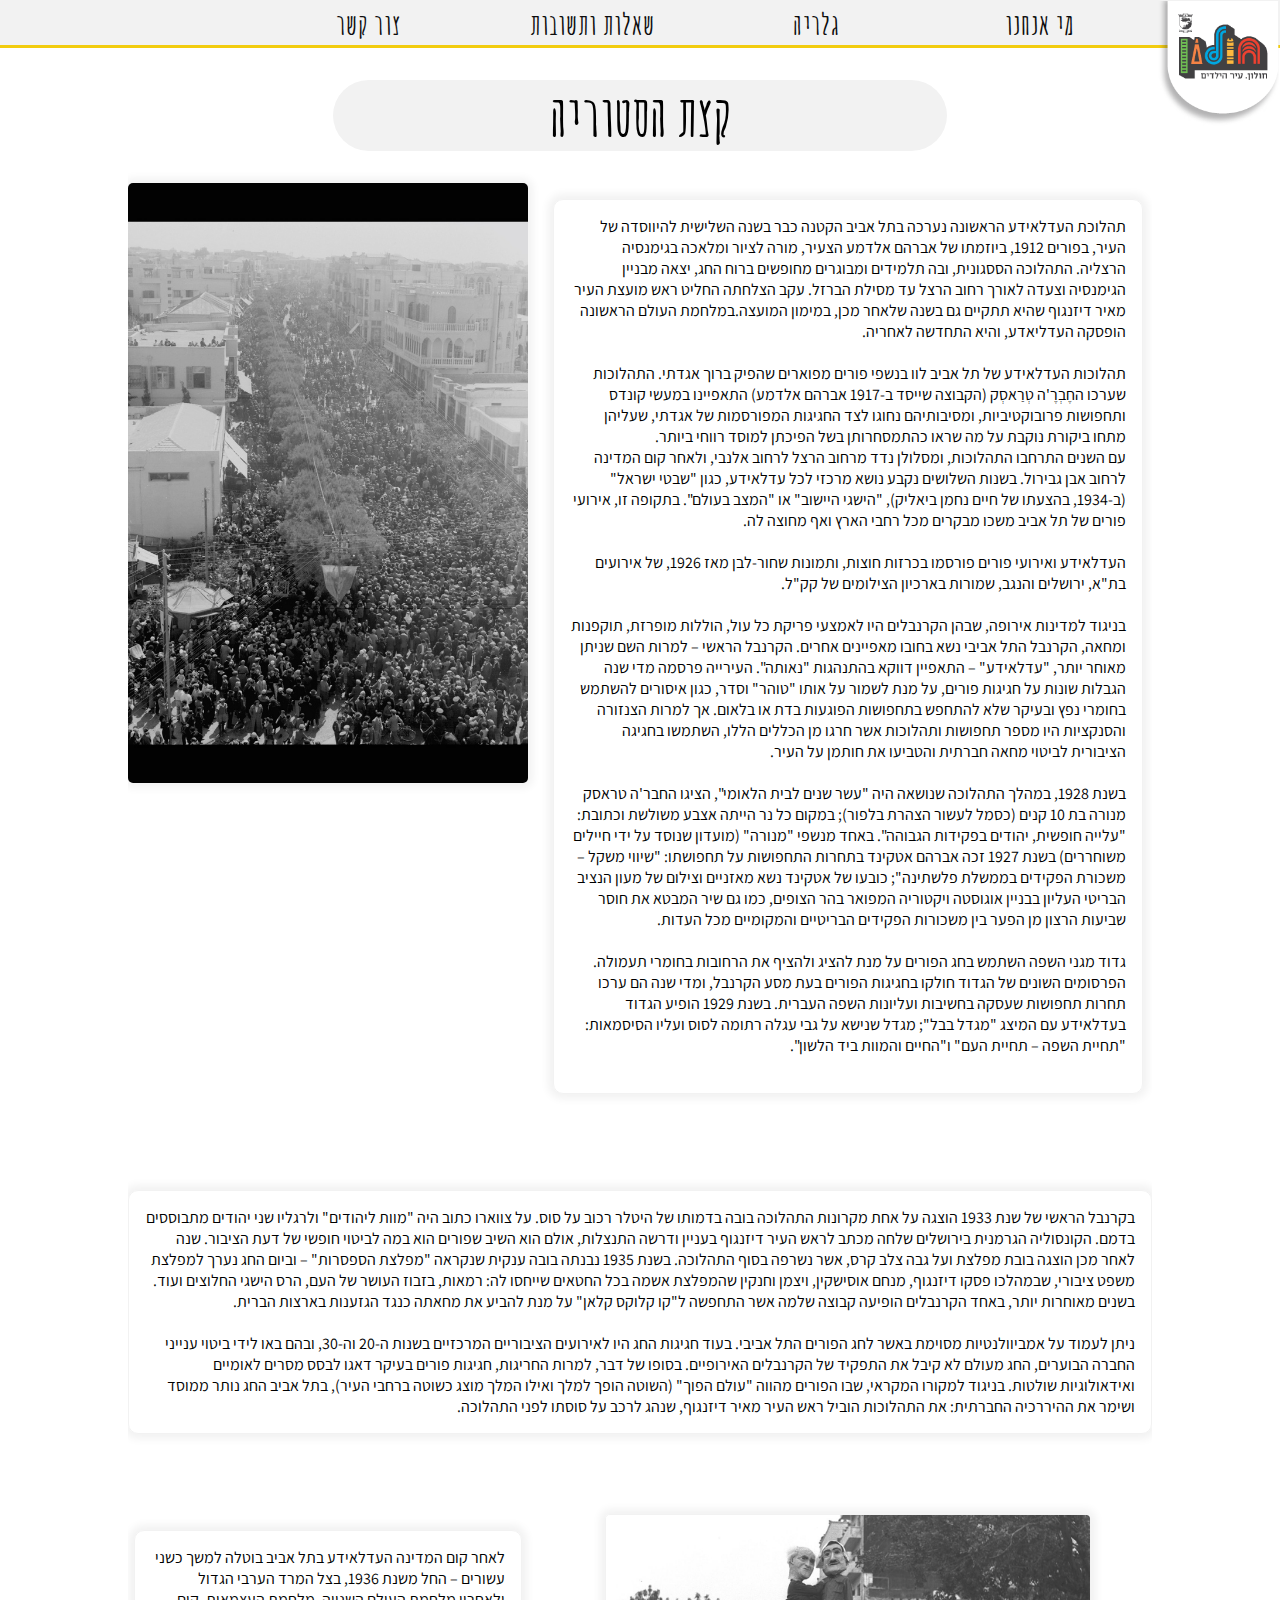
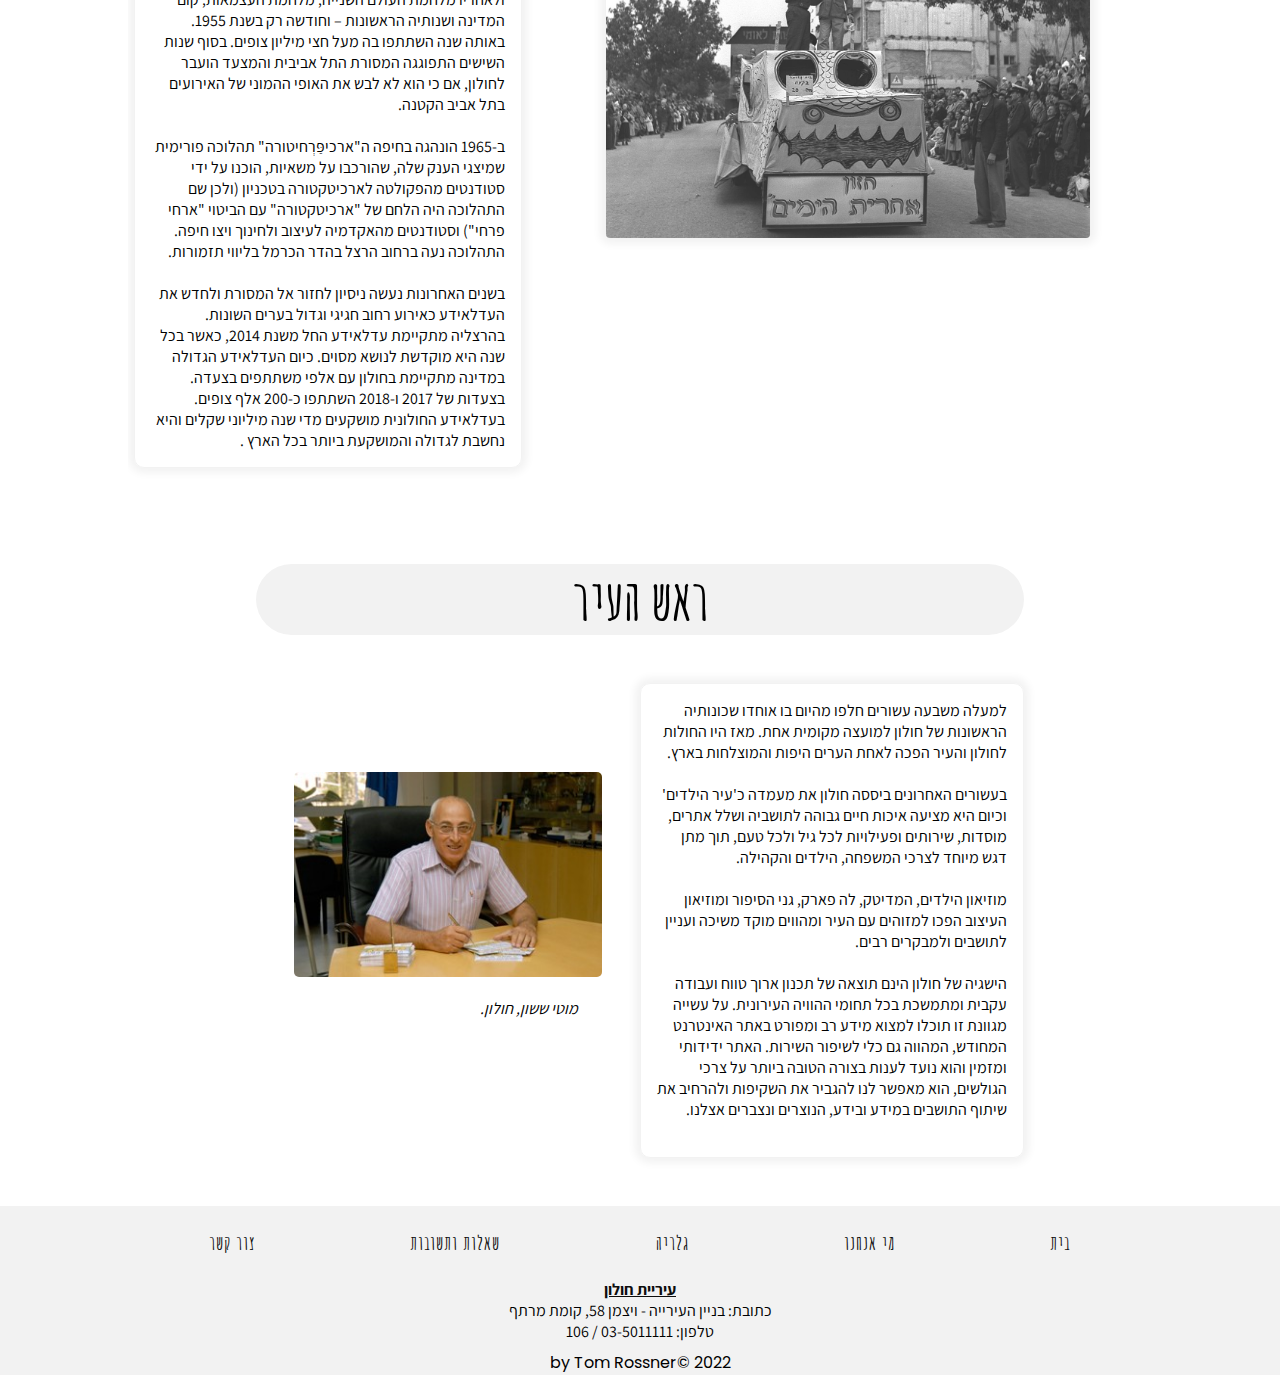
==== commit 56ab28d4: "Links Updated" ====
--- a/About/about.html
+++ b/About/about.html
@@ -5,22 +5,22 @@
     <meta http-equiv="X-UA-Compatible" content="IE=edge">
     <meta name="viewport" content="width=device-width, initial-scale=1.0">
     <title>עיריית חולון - העדלאידע</title>
-    <link rel="stylesheet" href="./About/about.css">
+    <link rel="stylesheet" href="../About/about.css">
     <link rel="stylesheet" href="https://cdn.jsdelivr.net/npm/bootstrap-icons@1.8.3/font/bootstrap-icons.css">
     <link rel="stylesheet" href="path/to/font-awesome/css/font-awesome.min.css">
 </head>
 <body>
     <nav>
         <div class="logo">
-            <a href="./index.html">
-                <img src="./media/holon_logo.png" alt="לוגו עיריית חולון">
+            <a href="../index.html">
+                <img src="../media/holon_logo.png" alt="לוגו עיריית חולון">
             </a>
         </div>
         <ul id="navLinks">
-            <li><a href="./About/about.html">מי אנחנו</a></li>
-            <li><a href="./Gallery/gallery.html">גלריה</a></li>
-            <li><a href="./FAQ/faq.html">שאלות ותשובות</a></li>
-            <li><a href="./Contact/contact.html">צור קשר</a></li>
+            <li><a href="../About/about.html">מי אנחנו</a></li>
+            <li><a href="../Gallery/gallery.html">גלריה</a></li>
+            <li><a href="../FAQ/faq.html">שאלות ותשובות</a></li>
+            <li><a href="../Contact/contact.html">צור קשר</a></li>
         </ul>
         <div id="menu" onclick="menuToggle()">
             <i id="hamburger" class="bi bi-list"></i>
@@ -31,8 +31,8 @@
         <h1 class="title">קצת הסטוריה</h1>
         <div class="grid container">
             <p class="grid-p">תהלוכת העדלאידע הראשונה נערכה בתל אביב הקטנה כבר בשנה השלישית להיווסדה של העיר, בפורים 1912, ביוזמתו של אברהם אלדמע הצעיר, מורה לציור ומלאכה בגימנסיה הרצליה. התהלוכה הססגונית, ובה תלמידים ומבוגרים מחופשים ברוח החג, יצאה מבניין הגימנסיה וצעדה לאורך רחוב הרצל עד מסילת הברזל. עקב הצלחתה החליט ראש מועצת העיר מאיר דיזנגוף שהיא תתקיים גם בשנה שלאחר מכן, במימון המועצה.במלחמת העולם הראשונה הופסקה העדליאדע, והיא התחדשה לאחריה.<br><br> תהלוכות העדלאידע של תל אביב לוו בנשפי פורים מפוארים שהפיק ברוך אגדתי. התהלוכות שערכו החֶבְרֶ'ה טְרַאסְק (הקבוצה שייסד ב-1917 אברהם אלדמע) התאפיינו במעשי קונדס ותחפושות פרובוקטיביות, ומסיבותיהם נחוגו לצד החגיגות המפורסמות של אגדתי, שעליהן מתחו ביקורת נוקבת על מה שראו כהתמסחרותן בשל הפיכתן למוסד רווחי ביותר.<br> עם השנים התרחבו התהלוכות, ומסלולן נדד מרחוב הרצל לרחוב אלנבי, ולאחר קום המדינה לרחוב אבן גבירול. בשנות השלושים נקבע נושא מרכזי לכל עדלאידע, כגון "שבטי ישראל" (ב-1934, בהצעתו של חיים נחמן ביאליק), "הישגי היישוב" או "המצב בעולם". בתקופה זו, אירועי פורים של תל אביב משכו מבקרים מכל רחבי הארץ ואף מחוצה לה.<br><br> העדלאידע ואירועי פורים פורסמו בכרזות חוצות, ותמונות שחור-לבן מאז 1926, של אירועים בת"א, ירושלים והנגב, שמורות בארכיון הצילומים של קק"ל.<br><br> בניגוד למדינות אירופה, שבהן הקרנבלים היו לאמצעי פריקת כל עול, הוללות מופרזת, תוקפנות ומחאה, הקרנבל התל אביבי נשא בחובו מאפיינים אחרים. הקרנבל הראשי – למרות השם שניתן מאוחר יותר, "עדלאידע" – התאפיין דווקא בהתנהגות "נאותה". העירייה פרסמה מדי שנה הגבלות שונות על חגיגות פורים, על מנת לשמור על אותו "טוהר" וסדר, כגון איסורים להשתמש בחומרי נפץ ובעיקר שלא להתחפש בתחפושות הפוגעות בדת או בלאום. אך למרות הצנזורה והסנקציות היו מספר תחפושות ותהלוכות אשר חרגו מן הכללים הללו, השתמשו בחגיגה הציבורית לביטוי מחאה חברתית והטביעו את חותמן על העיר.<br><br> בשנת 1928, במהלך התהלוכה שנושאה היה "עשר שנים לבית הלאומי", הציגו החבר'ה טראסק מנורה בת 10 קנים (כסמל לעשור הצהרת בלפור); במקום כל נר הייתה אצבע משולשת וכתובת: "עלייה חופשית, יהודים בפקידות הגבוהה". באחד מנשפי "מנורה" (מועדון שנוסד על ידי חיילים משוחררים) בשנת 1927 זכה אברהם אטקינד בתחרות התחפושות על תחפושתו: "שיווי משקל – משכורת הפקידים בממשלת פלשתינה"; כובעו של אטקינד נשא מאזניים וצילום של מעון הנציב הבריטי העליון בבניין אוגוסטה ויקטוריה המפואר בהר הצופים, כמו גם שיר המבטא את חוסר שביעות הרצון מן הפער בין משכורות הפקידים הבריטיים והמקומיים מכל העדות.<br><br> גדוד מגני השפה השתמש בחג הפורים על מנת להציג ולהציף את הרחובות בחומרי תעמולה. הפרסומים השונים של הגדוד חולקו בחגיגות הפורים בעת מסע הקרנבל, ומדי שנה הם ערכו תחרות תחפושות שעסקה בחשיבות ועליונות השפה העברית. בשנת 1929 הופיע הגדוד בעדלאידע עם המיצג "מגדל בבל"; מגדל שנישא על גבי עגלה רתומה לסוס ועליו הסיסמאות: "תחיית השפה – תחיית העם" ו"החיים והמוות ביד הלשון".<br><br></p>
-            <img class="grid-img left-align" src="./media/Adloyada_TLV.jpg" alt="המוני אנשים בתהלוכת העדלאידע בתל אביב בשנת 1934">
-            <img class="grid-img right-align" src="./media/Adloyada_TLV_1956.jpg" alt="דוד בן-גוריון וגמאל עבד אל נאצר בעדלאידע בתל אביב, 1956">
+            <img class="grid-img left-align" src="../media/Adloyada_TLV.jpg" alt="המוני אנשים בתהלוכת העדלאידע בתל אביב בשנת 1934">
+            <img class="grid-img right-align" src="../media/Adloyada_TLV_1956.jpg" alt="דוד בן-גוריון וגמאל עבד אל נאצר בעדלאידע בתל אביב, 1956">
             <p id="secondP" class="grid-p">בקרנבל הראשי של שנת 1933 הוצגה על אחת מקרונות התהלוכה בובה בדמותו של היטלר רכוב על סוס. על צווארו כתוב היה "מוות ליהודים" ולרגליו שני יהודים מתבוססים בדמם. הקונסוליה הגרמנית בירושלים שלחה מכתב לראש העיר דיזנגוף בעניין ודרשה התנצלות, אולם הוא השיב שפורים הוא במה לביטוי חופשי של דעת הציבור. שנה לאחר מכן הוצגה בובת מפלצת ועל גבה צלב קרס, אשר נשרפה בסוף התהלוכה. בשנת 1935 נבנתה בובה ענקית שנקראה "מפלצת הספסרות" – וביום החג נערך למפלצת משפט ציבורי, שבמהלכו פסקו דיזנגוף, מנחם אוסישקין, ויצמן וחנקין שהמפלצת אשמה בכל החטאים שייחסו לה: רמאות, בזבוז העושר של העם, הרס הישגי החלוצים ועוד. בשנים מאוחרות יותר, באחד הקרנבלים הופיעה קבוצה שלמה אשר התחפשה ל"קו קלוקס קלאן" על מנת להביע את מחאתה כנגד הגזענות בארצות הברית.<br><br> ניתן לעמוד על אמביוולנטיות מסוימת באשר לחג הפורים התל אביבי. בעוד חגיגות החג היו לאירועים הציבוריים המרכזיים בשנות ה-20 וה-30, ובהם באו לידי ביטוי ענייני החברה הבוערים, החג מעולם לא קיבל את התפקיד של הקרנבלים האירופיים. בסופו של דבר, למרות החריגות, חגיגות פורים בעיקר דאגו לבסס מסרים לאומיים ואידאולוגיות שולטות. בניגוד למקורו המקראי, שבו הפורים מהווה "עולם הפוך" (השוטה הופך למלך ואילו המלך מוצג כשוטה ברחבי העיר), בתל אביב החג נותר ממוסד ושימר את ההיררכיה החברתית: את התהלוכות הוביל ראש העיר מאיר דיזנגוף, שנהג לרכב על סוסתו לפני התהלוכה.</p>
             <p id="thirdP" class="grid-p">
                 לאחר קום המדינה העדלאידע בתל אביב בוטלה למשך כשני עשורים – החל משנת 1936, בצל המרד הערבי הגדול ולאחריו מלחמת העולם השנייה, מלחמת העצמאות, קום המדינה ושנותיה הראשונות – וחודשה רק בשנת 1955. באותה שנה השתתפו בה מעל חצי מיליון צופים. בסוף שנות השישים התפוגגה המסורת התל אביבית והמצעד הועבר לחולון, אם כי הוא לא לבש את האופי ההמוני של האירועים בתל אביב הקטנה.<br><br>
@@ -54,18 +54,18 @@
             </p>
         </div>
         <div class="mayor-img">
-            <img src="./media/moti_sasson.jpg" alt="Portrait of Moti Sasson, Mayor of Holon.">
+            <img src="../media/moti_sasson.jpg" alt="Portrait of Moti Sasson, Mayor of Holon.">
             <p id="moti-caption" class="grid-p">מוטי ששון, חולון.</p>
         </div>
     </section>
     <footer>
         <div class="footer-content">
             <ul id="ul-footer">
-                <li><a href="./index.html">בית</a></li>
-                <li><a href="./About/about.html">מי אנחנו</a></li>
-                <li><a href="./Gallery/gallery.html">גלריה</a></li>
-                <li><a href="./FAQ/faq.html">שאלות ותשובות</a></li>
-                <li><a href="./Contact/contact.html">צור קשר</a></li>
+                <li><a href="../index.html">בית</a></li>
+                <li><a href="../About/about.html">מי אנחנו</a></li>
+                <li><a href="../Gallery/gallery.html">גלריה</a></li>
+                <li><a href="../FAQ/faq.html">שאלות ותשובות</a></li>
+                <li><a href="../Contact/contact.html">צור קשר</a></li>
             </ul>
             <a href="https://www.holon.muni.il/Havingfun/FestivalsEvents/pages/ad-lo-yada.aspx">עיריית חולון</a>
             <p>כתובת: בניין העירייה - ויצמן 58, קומת מרתף<br>
@@ -73,6 +73,6 @@
             <p>by Tom Rossner&copy; 2022</p>
         </div>
     </footer>
-    <script src="./main.js"></script>
+    <script src="../main.js"></script>
 </body>
 </html>--- a/About/about.css
+++ b/About/about.css
@@ -0,0 +1,1517 @@
+@import url("https://fonts.googleapis.com/css2?family=Amatic+SC:wght@400;700&family=Assistant:wght@200;300;400;500;600;700;800&family=Open+Sans:wght@300;400;500;600;700;800&family=Pattaya&family=Poppins:wght@200;300;400;500;600;700;800&display=swap");
+@import url("https://fonts.googleapis.com/css2?family=Amatic+SC:wght@400;700&family=Assistant:wght@200;300;400;500;600;700;800&family=Open+Sans:wght@300;400;500;600;700;800&family=Pattaya&family=Poppins:wght@200;300;400;500;600;700;800&display=swap");
+* {
+  margin: 0;
+  padding: 0;
+  scroll-behavior: smooth;
+  box-sizing: border-box;
+}
+
+body {
+  width: 100%;
+  min-height: 100vh;
+}
+
+nav {
+  min-height: 3rem;
+  max-height: 3rem;
+  min-width: 100vw;
+  max-width: 100vw;
+  position: relative;
+  z-index: 998;
+  display: flex;
+  text-align: center;
+  justify-content: space-between;
+  border-bottom: 3px solid #F2CC0F;
+  background-color: #F2F2F2;
+}
+
+#navLinks {
+  height: 80%;
+  width: 100vw;
+  background-color: #F2F2F2;
+  position: fixed;
+  transform: translateX(-100%);
+  padding-top: 1rem;
+  transition: transform 0.5s ease-in-out;
+  border: 2px solid #9453A6;
+}
+
+#navLinks.open {
+  display: flex;
+  justify-content: space-evenly;
+  flex-direction: column;
+  transform: translateX(0);
+  transition: transform 0.4s ease-in-out;
+}
+
+#navLinks li {
+  list-style: none;
+  width: 100%;
+  padding: 1em 0;
+  opacity: 0;
+}
+
+#navLinks.open li:last-child {
+  margin-bottom: 2rem;
+}
+
+#navLinks.open li:hover {
+  background-color: #d3c0d8;
+}
+
+#navLinks.open li {
+  opacity: 1;
+  transition: opacity 1s ease-in-out;
+}
+
+#navLinks li a {
+  text-decoration: none;
+  color: #0D0D0D;
+  font-family: "Amatic SC", cursive;
+  letter-spacing: 1px;
+  font-weight: bold;
+  padding: 1em 1em;
+  font-size: 1.8rem;
+}
+
+.logo a img {
+  width: 25%;
+  position: absolute;
+}
+
+#menu {
+  position: relative;
+  align-items: center;
+  line-height: 1;
+  width: 2.8rem;
+  height: 2.7rem;
+  overflow: hidden;
+  z-index: 999;
+}
+
+#menu.open {
+  display: flex;
+  flex-direction: column;
+}
+
+#hamburger {
+  display: initial;
+}
+
+#hamburger-close {
+  display: none;
+}
+
+#menu:hover {
+  background-color: #dfdfdf;
+}
+
+.bi-list {
+  color: #0D0D0D;
+  font-size: 2.8rem;
+  position: absolute;
+  transform: translateX(1.4rem);
+  background-color: transparent;
+  border-bottom: 3px solid #F2CC0F;
+}
+
+.bi-x {
+  font-size: 4rem;
+  position: absolute;
+  transform: translate(2rem, -0.6rem);
+}
+
+.video-container {
+  height: 18vh;
+  position: relative;
+  overflow: hidden;
+  align-items: center;
+}
+
+.video-container video {
+  width: 100vw;
+  position: absolute;
+  transform: translateY(-15%);
+  z-index: -30;
+  opacity: 0.8;
+}
+
+.main {
+  width: 90%;
+  margin: 0 auto;
+  overflow: hidden;
+}
+
+.title {
+  font-family: "Amatic SC", cursive;
+  font-size: 3rem;
+  width: 70%;
+  margin: 1rem auto 1rem auto;
+  background-color: #F2F2F2;
+  text-align: center;
+  border-radius: 50px;
+}
+
+.container {
+  display: flex;
+  flex-direction: column;
+  align-items: center;
+}
+
+.grid-p {
+  text-align: center;
+  font-family: "Assistant", sans-serif;
+  margin-bottom: 1rem;
+  border: 1px solid #F2F2F2;
+  padding: 1em;
+  border-radius: 10px;
+  box-shadow: 0 0 8px 5px #F2F2F2;
+}
+
+.grid-img {
+  width: 85%;
+  border-radius: 5px;
+  margin-bottom: 1rem;
+  box-shadow: 0 0 8px 5px #F2F2F2;
+}
+
+.grid-img.right-align {
+  order: 1;
+}
+
+.sponsors .cards-container {
+  direction: ltr;
+}
+
+.sponsors img {
+  max-width: 100px;
+  width: 100px;
+  margin-left: 0.5rem;
+  padding: 0 0.5rem 0 0;
+}
+
+.sponsors p {
+  font-family: "Assistant", sans-serif;
+  font-size: 0.9rem;
+  text-align: center;
+}
+
+.cards {
+  width: 10rem;
+  height: 10rem;
+  margin: 1rem auto 0 auto;
+  display: flex;
+  justify-content: space-between;
+  flex-direction: row;
+  align-items: center;
+  border: 0.5px solid #dfdfdf;
+  overflow: hidden;
+  border-right: 5px solid #8CBF3F;
+  transition: width 0.4s ease;
+}
+
+.cards.expand.no-justify {
+  justify-content: space-between;
+}
+
+.cards.expand {
+  width: 20rem;
+}
+
+.cards .cards-content {
+  width: 150px;
+  display: flex;
+  position: absolute;
+  z-index: -10;
+  flex-direction: column;
+  opacity: 0;
+}
+
+.cards.expand .cards-content {
+  transform: translateX(80%);
+  transition-delay: 0.2s;
+  transition: transform 1s;
+  -webkit-animation-name: fadeIn;
+          animation-name: fadeIn;
+  -webkit-animation-delay: 0.3s;
+          animation-delay: 0.3s;
+  -webkit-animation-duration: 0.8s;
+          animation-duration: 0.8s;
+  opacity: 0;
+  -webkit-animation-fill-mode: forwards;
+          animation-fill-mode: forwards;
+}
+
+@-webkit-keyframes fadeIn {
+  0% {
+    opacity: 0;
+    z-index: -10;
+  }
+  50% {
+    opacity: 0.5;
+    z-index: 0;
+  }
+  100% {
+    opacity: 1;
+    z-index: 10;
+  }
+}
+
+@keyframes fadeIn {
+  0% {
+    opacity: 0;
+    z-index: -10;
+  }
+  50% {
+    opacity: 0.5;
+    z-index: 0;
+  }
+  100% {
+    opacity: 1;
+    z-index: 10;
+  }
+}
+.cards-content a {
+  width: 7rem;
+  margin: 1rem auto 0.5rem auto;
+  font-family: "Open Sans", sans-serif;
+  font-weight: bold;
+  text-decoration: none;
+  direction: rtl;
+  color: #0D0D0D;
+  border: 1px solid rgb(189, 189, 189);
+  border-radius: 30px;
+  text-align: center;
+  background-color: white;
+  padding: 0.2em 0.6em;
+  pointer-events: auto;
+  cursor: pointer;
+  position: relative;
+  z-index: 990;
+}
+
+.cards.expand .cards-content a::after {
+  position: absolute;
+  top: 0;
+  left: 0;
+  right: 0;
+  bottom: 0;
+}
+
+#card1 img {
+  width: 88px;
+}
+
+#card2 img {
+  width: 100px;
+}
+
+#card3 img {
+  transform: translateY(-0.5rem);
+  width: 140px;
+}
+
+#card5 img {
+  width: 140px;
+}
+
+#card6 img {
+  transform: translateX(-0.5rem);
+  width: 140px;
+}
+
+#card7 img {
+  background-color: #0D0D0D;
+  border-radius: 20px;
+  width: 100px;
+  padding: 0;
+}
+
+.bi-chevron-right {
+  font-size: 1.5rem;
+  padding: 4.2em 0.2em;
+  transform: rotate(0deg);
+  transition: transform 0.5s;
+}
+
+.bi.bi-chevron-right.rotate {
+  transform: rotate(540deg);
+  transition: transform 0.7s;
+  background-color: transparent;
+}
+
+.chevron-container {
+  background-color: #F2F2F2;
+  height: 100%;
+  display: flex;
+  align-items: center;
+}
+
+.chevron-container:hover {
+  background: #dfdfdf;
+  cursor: pointer;
+}
+
+footer {
+  margin-top: 4rem;
+  width: 100vw;
+  background-color: #F2F2F2;
+}
+
+.footer-content {
+  width: 90%;
+  margin: 0 auto;
+  text-align: center;
+}
+
+#ul-footer {
+  list-style: none;
+  display: flex;
+  justify-content: space-evenly;
+}
+
+#ul-footer li {
+  margin: 1.5rem 0;
+}
+
+#ul-footer li a {
+  font-family: "Amatic SC", cursive;
+  font-size: 1.2rem;
+  letter-spacing: 1px;
+  text-decoration: none;
+  color: #0D0D0D;
+  padding: 0.3em 0.5em;
+}
+
+.footer-content a,
+.footer-content p {
+  font-family: "Assistant", sans-serif;
+}
+
+.footer-content a {
+  font-weight: bold;
+  color: #0D0D0D;
+  text-decoration: underline;
+}
+
+.footer-content p:last-child {
+  font-family: "Poppins", sans-serif;
+  margin: 0.5rem 0 0 0;
+}
+
+@media only screen and (min-width: 1280px) and (max-width: 1920px) {
+  .main {
+    width: 80%;
+  }
+  .logo a img {
+    width: 10%;
+    transform: scale(0.985);
+    transition: scale 0.2s;
+  }
+  .logo:hover a img {
+    transform: scale(1.01);
+    transition: 0.2s;
+  }
+  #menu,
+#hamburger,
+#hamburger-close,
+#navLinks.open {
+    display: none;
+  }
+  nav {
+    justify-content: initial;
+  }
+  #navLinks {
+    display: flex;
+    transform: translateX(0);
+    opacity: 1;
+    min-height: 3rem;
+    max-height: 3rem;
+    width: 70%;
+    margin-right: 10%;
+    padding: 0;
+    border: none;
+    border-bottom: 3px solid #F2CC0F;
+    z-index: 1;
+    position: initial;
+  }
+  #navLinks li {
+    opacity: 1;
+    padding: 0;
+  }
+  #navLinks li a {
+    line-height: 3rem;
+    padding: 0 1.5em;
+  }
+  #navLinks li:hover {
+    background-color: #dfdfdf;
+  }
+  .video-container {
+    height: 65vh;
+    position: relative;
+    overflow: hidden;
+    align-items: center;
+  }
+  .video-container video {
+    width: 100vw;
+    position: absolute;
+    transform: translateY(-15%);
+    z-index: -30;
+    opacity: 0.8;
+  }
+  .title {
+    margin: unset;
+    margin: 2rem 4rem 2rem 0;
+    width: 35%;
+    font-size: 3.5rem;
+  }
+  .sponsors .title {
+    margin: 2rem 0;
+  }
+  .grid.container {
+    display: grid;
+    grid-template-columns: repeat(2, 1fr);
+    grid-gap: 1rem;
+    place-items: center;
+    margin-bottom: 3rem;
+  }
+  .grid-p {
+    text-align: right;
+    width: 80%;
+  }
+  .grid.container .grid-p:last-child {
+    order: 3;
+  }
+  .grid.container img {
+    margin: 0;
+    padding: 0;
+    width: 80%;
+  }
+  .sponsors {
+    align-items: center;
+    display: flex;
+    flex-direction: column;
+  }
+  .cards-container {
+    display: inline-grid;
+    grid-template-columns: repeat(4, 1fr);
+    place-items: center;
+    grid-gap: 3rem;
+  }
+  .cards-container .cards {
+    grid-column: span 2;
+  }
+  .cards-container #card7 {
+    grid-column: span 6;
+  }
+  .cards {
+    width: 20rem;
+    height: 10rem;
+    margin: 2rem auto 0 auto;
+    display: flex;
+    justify-content: space-between;
+    flex-direction: column;
+    align-items: center;
+    border: 0.5px solid #dfdfdf;
+    overflow: hidden;
+    border-bottom: 5px solid #8CBF3F;
+    transition: height 0.4s ease;
+  }
+  .sponsors img {
+    max-width: unset;
+    min-width: 80px;
+    margin-left: 0;
+    padding: 1em 0 0 0;
+  }
+  .sponsors p {
+    font-family: "Assistant", sans-serif;
+    font-size: 1.15rem;
+    text-align: center;
+  }
+  .cards.expand {
+    height: 20rem;
+  }
+  .cards .cards-content {
+    width: 15rem;
+    display: flex;
+    position: absolute;
+    z-index: -10;
+    flex-direction: column;
+    opacity: 0;
+  }
+  .cards.expand .cards-content {
+    transform: translateY(100%);
+    transition-delay: 0.2s;
+    transition: transform 1s;
+    -webkit-animation-name: fadeIn;
+            animation-name: fadeIn;
+    -webkit-animation-delay: 0.3s;
+            animation-delay: 0.3s;
+    -webkit-animation-duration: 0.8s;
+            animation-duration: 0.8s;
+    opacity: 0;
+    -webkit-animation-fill-mode: forwards;
+            animation-fill-mode: forwards;
+  }
+  .cards.expand.no-justify {
+    justify-content: space-between;
+  }
+  @-webkit-keyframes fadeIn {
+    0% {
+      opacity: 0;
+      z-index: -10;
+    }
+    50% {
+      opacity: 0.5;
+      z-index: 0;
+    }
+    100% {
+      opacity: 1;
+      z-index: 10;
+    }
+  }
+  @keyframes fadeIn {
+    0% {
+      opacity: 0;
+      z-index: -10;
+    }
+    50% {
+      opacity: 0.5;
+      z-index: 0;
+    }
+    100% {
+      opacity: 1;
+      z-index: 10;
+    }
+  }
+  .cards-content a {
+    width: 8.5rem;
+    margin: 1.2rem auto 0.5rem auto;
+    font-family: "Open Sans", sans-serif;
+    font-size: 1.2rem;
+    font-weight: bold;
+    text-decoration: none;
+    direction: rtl;
+    color: #0D0D0D;
+    border: 1px solid rgb(189, 189, 189);
+    border-radius: 30px;
+    text-align: center;
+    background-color: white;
+    padding: 0.5em 0.6em;
+    pointer-events: auto;
+    cursor: pointer;
+    position: relative;
+    z-index: 990;
+  }
+  .cards-content a::after {
+    position: absolute;
+    top: 0;
+    left: 0;
+    right: 0;
+    bottom: 0;
+  }
+  #card1 img {
+    width: 88px;
+    padding-top: 0.5em;
+  }
+  #card2 img {
+    width: 100px;
+  }
+  #card3 img {
+    transform: translateY(0.1rem);
+    width: 140px;
+  }
+  #card4 img {
+    width: 140px;
+    transform: translateY(-0.5rem);
+  }
+  #card5 img {
+    width: 140px;
+    transform: translateY(0.8rem);
+  }
+  #card6 img {
+    width: 140px;
+    transform: translateY(0.5rem);
+  }
+  #card7 img {
+    background-color: #0D0D0D;
+    border-radius: 20px;
+    width: 100px;
+    margin-top: 0.8rem;
+  }
+  .bi-chevron-right {
+    font-size: 1.8rem;
+    padding: 4.2em 0.2em;
+    margin: 0 auto;
+    transform: rotate(90deg);
+    transition: transform 0.5s;
+  }
+  .bi.bi-chevron-right.rotate {
+    transform: rotate(630deg);
+    transition: transform 0.7s;
+    background-color: transparent;
+  }
+  .chevron-container {
+    background-color: #F2F2F2;
+    height: 20%;
+    width: 100%;
+    display: flex;
+    align-items: center;
+  }
+}
+@media only screen and (min-width: 1024px) and (max-width: 1279px) {
+  .main {
+    width: 85%;
+  }
+  .logo a img {
+    width: 12%;
+  }
+  #menu,
+#hamburger,
+#hamburger-close,
+#navLinks.open {
+    display: none;
+  }
+  #navLinks {
+    display: flex;
+    transform: translateX(0);
+    opacity: 1;
+    min-height: 3rem;
+    max-height: 3rem;
+    width: 86%;
+    left: 0;
+    padding: 0;
+    border: none;
+    border-bottom: 3px solid #F2CC0F;
+    z-index: 1;
+    position: initial;
+  }
+  #navLinks li {
+    opacity: 1;
+    padding: 0;
+  }
+  #navLinks li a {
+    line-height: 3rem;
+  }
+  .video-container {
+    height: 65vh;
+    position: relative;
+    overflow: hidden;
+    align-items: center;
+  }
+  .video-container video {
+    width: 100vw;
+    position: absolute;
+    transform: translateY(-15%);
+    z-index: -30;
+    opacity: 0.8;
+  }
+  .title {
+    margin: unset;
+    margin: 2rem 6rem 2rem 0;
+    width: 35%;
+    font-size: 3.5rem;
+  }
+  .sponsors .title {
+    margin: 2rem 0;
+  }
+  .grid.container {
+    display: grid;
+    grid-template-columns: repeat(2, 1fr);
+    grid-gap: 2rem;
+  }
+  .grid-p {
+    text-align: right;
+  }
+  .grid.container .grid-p:last-child {
+    order: 3;
+  }
+  .grid.container img {
+    margin: 0;
+    padding: 0;
+    width: 100%;
+  }
+  .sponsors {
+    align-items: center;
+    display: flex;
+    flex-direction: column;
+  }
+  .cards-container {
+    display: inline-grid;
+    grid-template-columns: repeat(6, 1fr);
+    place-items: center;
+    grid-gap: 3rem;
+  }
+  .cards-container .cards {
+    grid-column: span 3;
+  }
+  .cards-container #card7 {
+    grid-column: span 6;
+  }
+  .cards {
+    width: 20rem;
+    height: 10rem;
+    margin: 2rem auto 0 auto;
+    display: flex;
+    justify-content: space-between;
+    flex-direction: column;
+    align-items: center;
+    border: 0.5px solid #dfdfdf;
+    overflow: hidden;
+    border-bottom: 5px solid #8CBF3F;
+    transition: height 0.4s ease;
+  }
+  .sponsors img {
+    max-width: unset;
+    min-width: 80px;
+    margin-left: 0;
+    padding: 1em 0 0 0;
+  }
+  .sponsors p {
+    font-family: "Assistant", sans-serif;
+    font-size: 1.15rem;
+    text-align: center;
+  }
+  .cards.expand {
+    height: 20rem;
+  }
+  .cards .cards-content {
+    width: 15rem;
+    display: flex;
+    position: absolute;
+    z-index: -10;
+    flex-direction: column;
+    opacity: 0;
+  }
+  .cards.expand .cards-content {
+    transform: translateY(100%);
+    transition-delay: 0.2s;
+    transition: transform 1s;
+    -webkit-animation-name: fadeIn;
+            animation-name: fadeIn;
+    -webkit-animation-delay: 0.3s;
+            animation-delay: 0.3s;
+    -webkit-animation-duration: 0.8s;
+            animation-duration: 0.8s;
+    opacity: 0;
+    -webkit-animation-fill-mode: forwards;
+            animation-fill-mode: forwards;
+  }
+  .cards.expand.no-justify {
+    justify-content: space-between;
+  }
+  @-webkit-keyframes fadeIn {
+    0% {
+      opacity: 0;
+      z-index: -10;
+    }
+    50% {
+      opacity: 0.5;
+      z-index: 0;
+    }
+    100% {
+      opacity: 1;
+      z-index: 10;
+    }
+  }
+  @keyframes fadeIn {
+    0% {
+      opacity: 0;
+      z-index: -10;
+    }
+    50% {
+      opacity: 0.5;
+      z-index: 0;
+    }
+    100% {
+      opacity: 1;
+      z-index: 10;
+    }
+  }
+  .cards-content a {
+    width: 8.5rem;
+    margin: 1.2rem auto 0.5rem auto;
+    font-family: "Open Sans", sans-serif;
+    font-size: 1.2rem;
+    font-weight: bold;
+    text-decoration: none;
+    direction: rtl;
+    color: #0D0D0D;
+    border: 1px solid rgb(189, 189, 189);
+    border-radius: 30px;
+    text-align: center;
+    background-color: white;
+    padding: 0.5em 0.6em;
+    pointer-events: auto;
+    cursor: pointer;
+    position: relative;
+    z-index: 990;
+  }
+  .cards-content a::after {
+    position: absolute;
+    top: 0;
+    left: 0;
+    right: 0;
+    bottom: 0;
+  }
+  #card1 img {
+    width: 88px;
+    padding-top: 0.5em;
+  }
+  #card2 img {
+    width: 100px;
+  }
+  #card3 img {
+    transform: translateY(0.1rem);
+    width: 140px;
+  }
+  #card4 img {
+    width: 140px;
+    transform: translateY(-0.5rem);
+  }
+  #card5 img {
+    width: 140px;
+    transform: translateY(0.8rem);
+  }
+  #card6 img {
+    width: 140px;
+    transform: translateY(0.5rem);
+  }
+  #card7 img {
+    background-color: #0D0D0D;
+    border-radius: 20px;
+    width: 100px;
+    margin-top: 0.8rem;
+  }
+  .bi-chevron-right {
+    font-size: 1.8rem;
+    padding: 4.2em 0.2em;
+    margin: 0 auto;
+    transform: rotate(90deg);
+    transition: transform 0.5s;
+  }
+  .bi.bi-chevron-right.rotate {
+    transform: rotate(630deg);
+    transition: transform 0.7s;
+    background-color: transparent;
+  }
+  .chevron-container {
+    background-color: #F2F2F2;
+    height: 20%;
+    width: 100%;
+    display: flex;
+    align-items: center;
+  }
+}
+@media only screen and (min-width: 821px) and (max-width: 1023px) {
+  .logo a img {
+    width: 15%;
+  }
+  #menu,
+#hamburger,
+#hamburger-close,
+#navLinks.open {
+    display: none;
+  }
+  #navLinks {
+    display: flex;
+    transform: translateX(0);
+    opacity: 1;
+    min-height: 3rem;
+    max-height: 3rem;
+    width: 86%;
+    left: 0;
+    padding: 0;
+    border: none;
+    border-bottom: 3px solid #F2CC0F;
+    z-index: 1;
+    position: initial;
+  }
+  #navLinks li {
+    opacity: 1;
+    padding: 0;
+  }
+  #navLinks li a {
+    line-height: 3rem;
+    padding: 1em 0em;
+  }
+  .video-container {
+    height: 20vh;
+    position: relative;
+    overflow: hidden;
+    align-items: center;
+  }
+  .video-container video {
+    width: 100vw;
+    position: absolute;
+    transform: translateY(-15%);
+    z-index: -30;
+    opacity: 0.8;
+  }
+  .sponsors {
+    align-items: center;
+    display: flex;
+    flex-direction: column;
+  }
+  .cards-container {
+    display: inline-grid;
+    grid-template-columns: repeat(6, 1fr);
+    place-items: center;
+    grid-gap: 3rem;
+  }
+  .cards-container .cards {
+    grid-column: span 3;
+  }
+  .cards-container #card7 {
+    grid-column: span 6;
+  }
+  .cards {
+    width: 20rem;
+    height: 10rem;
+    margin: 2rem auto 0 auto;
+    display: flex;
+    justify-content: space-between;
+    flex-direction: column;
+    align-items: center;
+    border: 0.5px solid #dfdfdf;
+    overflow: hidden;
+    border-bottom: 5px solid #8CBF3F;
+    transition: height 0.4s ease;
+  }
+  .sponsors img {
+    max-width: unset;
+    min-width: 80px;
+    margin-left: 0;
+    padding: 1em 0 0 0;
+  }
+  .sponsors p {
+    font-family: "Assistant", sans-serif;
+    font-size: 1.15rem;
+    text-align: center;
+  }
+  .cards.expand {
+    height: 20rem;
+  }
+  .cards .cards-content {
+    width: 15rem;
+    display: flex;
+    position: absolute;
+    z-index: -10;
+    flex-direction: column;
+    opacity: 0;
+  }
+  .cards.expand .cards-content {
+    transform: translateY(100%);
+    transition-delay: 0.2s;
+    transition: transform 1s;
+    -webkit-animation-name: fadeIn;
+            animation-name: fadeIn;
+    -webkit-animation-delay: 0.3s;
+            animation-delay: 0.3s;
+    -webkit-animation-duration: 0.8s;
+            animation-duration: 0.8s;
+    opacity: 0;
+    -webkit-animation-fill-mode: forwards;
+            animation-fill-mode: forwards;
+  }
+  .cards.expand.no-justify {
+    justify-content: space-between;
+  }
+  @-webkit-keyframes fadeIn {
+    0% {
+      opacity: 0;
+      z-index: -10;
+    }
+    50% {
+      opacity: 0.5;
+      z-index: 0;
+    }
+    100% {
+      opacity: 1;
+      z-index: 10;
+    }
+  }
+  @keyframes fadeIn {
+    0% {
+      opacity: 0;
+      z-index: -10;
+    }
+    50% {
+      opacity: 0.5;
+      z-index: 0;
+    }
+    100% {
+      opacity: 1;
+      z-index: 10;
+    }
+  }
+  .cards-content a {
+    width: 8.5rem;
+    margin: 1.2rem auto 0.5rem auto;
+    font-family: "Open Sans", sans-serif;
+    font-size: 1.2rem;
+    font-weight: bold;
+    text-decoration: none;
+    direction: rtl;
+    color: #0D0D0D;
+    border: 1px solid rgb(189, 189, 189);
+    border-radius: 30px;
+    text-align: center;
+    background-color: white;
+    padding: 0.5em 0.6em;
+    pointer-events: auto;
+    cursor: pointer;
+    position: relative;
+    z-index: 990;
+  }
+  .cards-content a::after {
+    position: absolute;
+    top: 0;
+    left: 0;
+    right: 0;
+    bottom: 0;
+  }
+  #card1 img {
+    width: 88px;
+    padding-top: 0.5em;
+  }
+  #card2 img {
+    width: 100px;
+  }
+  #card3 img {
+    transform: translateY(0.1rem);
+    width: 140px;
+  }
+  #card4 img {
+    width: 140px;
+    transform: translateY(-0.5rem);
+  }
+  #card5 img {
+    width: 140px;
+    transform: translateY(0.8rem);
+  }
+  #card6 img {
+    width: 140px;
+    transform: translateY(0.5rem);
+  }
+  #card7 img {
+    background-color: #0D0D0D;
+    border-radius: 20px;
+    width: 100px;
+    margin-top: 0.8rem;
+  }
+  .bi-chevron-right {
+    font-size: 1.8rem;
+    padding: 4.2em 0.2em;
+    margin: 0 auto;
+    transform: rotate(90deg);
+    transition: transform 0.5s;
+  }
+  .bi.bi-chevron-right.rotate {
+    transform: rotate(630deg);
+    transition: transform 0.7s;
+    background-color: transparent;
+  }
+  .chevron-container {
+    background-color: #F2F2F2;
+    height: 20%;
+    width: 100%;
+    display: flex;
+    align-items: center;
+  }
+}
+@media only screen and (min-width: 768px) and (max-width: 820px) {
+  #menu,
+#hamburger,
+#hamburger-close,
+#navLinks.open {
+    display: none;
+  }
+  #navLinks {
+    display: flex;
+    transform: translateX(0);
+    opacity: 1;
+    min-height: 3rem;
+    max-height: 3rem;
+    width: 84%;
+    left: 0;
+    padding: 0;
+    border: none;
+    border-bottom: 3px solid #F2CC0F;
+    z-index: 1;
+    position: initial;
+  }
+  #navLinks li {
+    opacity: 1;
+    padding: 0;
+  }
+  #navLinks li a {
+    line-height: 3rem;
+    padding: 1em 0.5em;
+  }
+  .logo a img {
+    width: 18%;
+    z-index: 999;
+  }
+  .video-container {
+    height: 27vh;
+    position: relative;
+    overflow: hidden;
+    align-items: center;
+  }
+  .video-container video {
+    width: 100vw;
+    position: absolute;
+    transform: translateY(-15%);
+    z-index: -30;
+    opacity: 0.8;
+  }
+  .title {
+    font-size: 4.5rem;
+  }
+  .grid-p {
+    font-size: 1.15rem;
+  }
+  .sponsors {
+    align-items: center;
+    display: flex;
+    flex-direction: column;
+  }
+  .cards-container {
+    display: inline-grid;
+    grid-template-columns: repeat(6, 1fr);
+    place-items: center;
+    grid-gap: 3rem;
+  }
+  .cards-container .cards {
+    grid-column: span 3;
+  }
+  .cards-container #card7 {
+    grid-column: span 6;
+  }
+  .cards {
+    width: 20rem;
+    height: 10rem;
+    margin: 2rem auto 0 auto;
+    display: flex;
+    justify-content: space-between;
+    flex-direction: column;
+    align-items: center;
+    border: 0.5px solid #dfdfdf;
+    overflow: hidden;
+    border-bottom: 5px solid #8CBF3F;
+    transition: height 0.4s ease;
+  }
+  .sponsors img {
+    max-width: unset;
+    min-width: 80px;
+    margin-left: 0;
+    padding: 1em 0 0 0;
+  }
+  .sponsors p {
+    font-family: "Assistant", sans-serif;
+    font-size: 1.15rem;
+    text-align: center;
+  }
+  .cards.expand {
+    height: 20rem;
+  }
+  .cards .cards-content {
+    width: 15rem;
+    display: flex;
+    position: absolute;
+    z-index: -10;
+    flex-direction: column;
+    opacity: 0;
+  }
+  .cards.expand .cards-content {
+    transform: translateY(100%);
+    transition-delay: 0.2s;
+    transition: transform 1s;
+    -webkit-animation-name: fadeIn;
+            animation-name: fadeIn;
+    -webkit-animation-delay: 0.3s;
+            animation-delay: 0.3s;
+    -webkit-animation-duration: 0.8s;
+            animation-duration: 0.8s;
+    opacity: 0;
+    -webkit-animation-fill-mode: forwards;
+            animation-fill-mode: forwards;
+  }
+  .cards.expand.no-justify {
+    justify-content: space-between;
+  }
+  @-webkit-keyframes fadeIn {
+    0% {
+      opacity: 0;
+      z-index: -10;
+    }
+    50% {
+      opacity: 0.5;
+      z-index: 0;
+    }
+    100% {
+      opacity: 1;
+      z-index: 10;
+    }
+  }
+  @keyframes fadeIn {
+    0% {
+      opacity: 0;
+      z-index: -10;
+    }
+    50% {
+      opacity: 0.5;
+      z-index: 0;
+    }
+    100% {
+      opacity: 1;
+      z-index: 10;
+    }
+  }
+  .cards-content a {
+    width: 8.5rem;
+    margin: 1.2rem auto 0.5rem auto;
+    font-family: "Open Sans", sans-serif;
+    font-size: 1.2rem;
+    font-weight: bold;
+    text-decoration: none;
+    direction: rtl;
+    color: #0D0D0D;
+    border: 1px solid rgb(189, 189, 189);
+    border-radius: 30px;
+    text-align: center;
+    background-color: white;
+    padding: 0.5em 0.6em;
+    pointer-events: auto;
+    cursor: pointer;
+    position: relative;
+    z-index: 990;
+  }
+  .cards-content a::after {
+    position: absolute;
+    top: 0;
+    left: 0;
+    right: 0;
+    bottom: 0;
+  }
+  #card1 img {
+    width: 88px;
+    padding-top: 0.5em;
+  }
+  #card2 img {
+    width: 100px;
+  }
+  #card3 img {
+    transform: translateY(0.1rem);
+    width: 140px;
+  }
+  #card4 img {
+    width: 140px;
+    transform: translateY(-0.5rem);
+  }
+  #card5 img {
+    width: 140px;
+    transform: translateY(0.8rem);
+  }
+  #card6 img {
+    width: 140px;
+    transform: translateY(0.5rem);
+  }
+  #card7 img {
+    background-color: #0D0D0D;
+    border-radius: 20px;
+    width: 100px;
+    margin-top: 0.8rem;
+  }
+  .bi-chevron-right {
+    font-size: 1.8rem;
+    padding: 4.2em 0.2em;
+    margin: 0 auto;
+    transform: rotate(90deg);
+    transition: transform 0.5s;
+  }
+  .bi.bi-chevron-right.rotate {
+    transform: rotate(630deg);
+    transition: transform 0.7s;
+    background-color: transparent;
+  }
+  .chevron-container {
+    background-color: #F2F2F2;
+    height: 20%;
+    width: 100%;
+    display: flex;
+    align-items: center;
+  }
+  #ul-footer li a {
+    font-size: 1.6rem;
+  }
+  footer a {
+    font-size: 1.2rem;
+  }
+}
+.title {
+  margin-top: 2rem;
+}
+
+.grid-img {
+  margin-bottom: 1rem;
+}
+
+#moti-caption {
+  font-style: italic;
+  line-height: 0.5;
+}
+
+.mayor-img {
+  min-height: 17rem;
+  width: 90%;
+  margin: 0 auto;
+  overflow: visible;
+}
+
+.mayor-img p {
+  text-align: right;
+  padding: 0.5em 0.5em 0 0;
+}
+
+.main.mayor img {
+  width: 100%;
+  margin: 0 auto;
+}
+
+footer {
+  margin-top: 3rem;
+}
+
+@media only screen and (min-width: 1280px) and (max-width: 1920px) {
+  .grid.container {
+    display: grid;
+    grid-template-columns: repeat(5, 1fr);
+    place-items: start center;
+    grid-row-gap: 4rem;
+  }
+  .title {
+    margin: 2rem auto;
+    width: 60%;
+    font-size: 3.5rem;
+  }
+  .grid-p {
+    text-align: right;
+    width: 97%;
+    border: 1px solid #F2F2F2;
+    padding: 1em;
+    border-radius: 10px;
+    box-shadow: 0 0 8px 5px #F2F2F2;
+  }
+  .grid-p:nth-child(1) {
+    grid-column-start: span 3;
+  }
+  #secondP {
+    width: 100%;
+    grid-column-start: span 5;
+  }
+  #thirdP {
+    grid-column-start: span 2;
+  }
+  .grid.container .grid-img.right-align {
+    max-width: 80%;
+    grid-column-start: span 3;
+    border: #F2F2F2 1px solid;
+  }
+  .grid.container img {
+    margin: 0;
+    padding: 0;
+    width: 100%;
+    grid-column-start: span 2;
+    box-shadow: 0 0 8px 5px #F2F2F2;
+  }
+  .main.mayor {
+    display: grid;
+    grid-template-columns: repeat(4, 1fr);
+    place-items: center;
+    overflow: visible;
+    width: 60%;
+  }
+  #mayorP {
+    text-align: right;
+    margin-bottom: 0;
+    width: 100%;
+    grid-column-start: span 2;
+  }
+  #moti-caption {
+    padding-bottom: 2em;
+    box-shadow: none;
+    border: none;
+  }
+  .mayor-img {
+    width: 80%;
+    height: unset;
+    margin-top: 0.5rem;
+    grid-column-start: span 2;
+  }
+  .mayor-img img {
+    width: 100%;
+    border-radius: 5px;
+  }
+}
+@media only screen and (min-width: 1024px) and (max-width: 1279px) {
+  .main {
+    width: 80%;
+  }
+  .title {
+    margin: 2rem auto;
+    width: 60%;
+    font-size: 3.5rem;
+  }
+  .grid.container {
+    display: flex;
+  }
+  .grid-p {
+    text-align: center;
+  }
+  .grid-p:last-child {
+    order: 3;
+  }
+  .grid.container img {
+    margin: 0;
+    padding: 0;
+    width: 100%;
+  }
+  .grid-img.right-align {
+    order: 4;
+  }
+  .main.mayor {
+    display: grid;
+    grid-template-columns: repeat(2, 1fr);
+    grid-gap: 3rem;
+    place-items: center;
+  }
+  .main.mayor .grid-p {
+    text-align: right;
+    margin-bottom: 0;
+    padding: 0 1em;
+  }
+  .mayor-img {
+    width: 90%;
+    height: unset;
+  }
+  .mayor-img img {
+    width: 100%;
+    border-radius: 5px;
+  }
+  #moti-caption {
+    box-shadow: none;
+    border: none;
+  }
+}
+@media only screen and (max-width: 1920px) {
+  #moti-caption {
+    box-shadow: none;
+    border: none;
+  }
+  .grid-p {
+    margin: 1em;
+  }
+}/*# sourceMappingURL=about.css.map */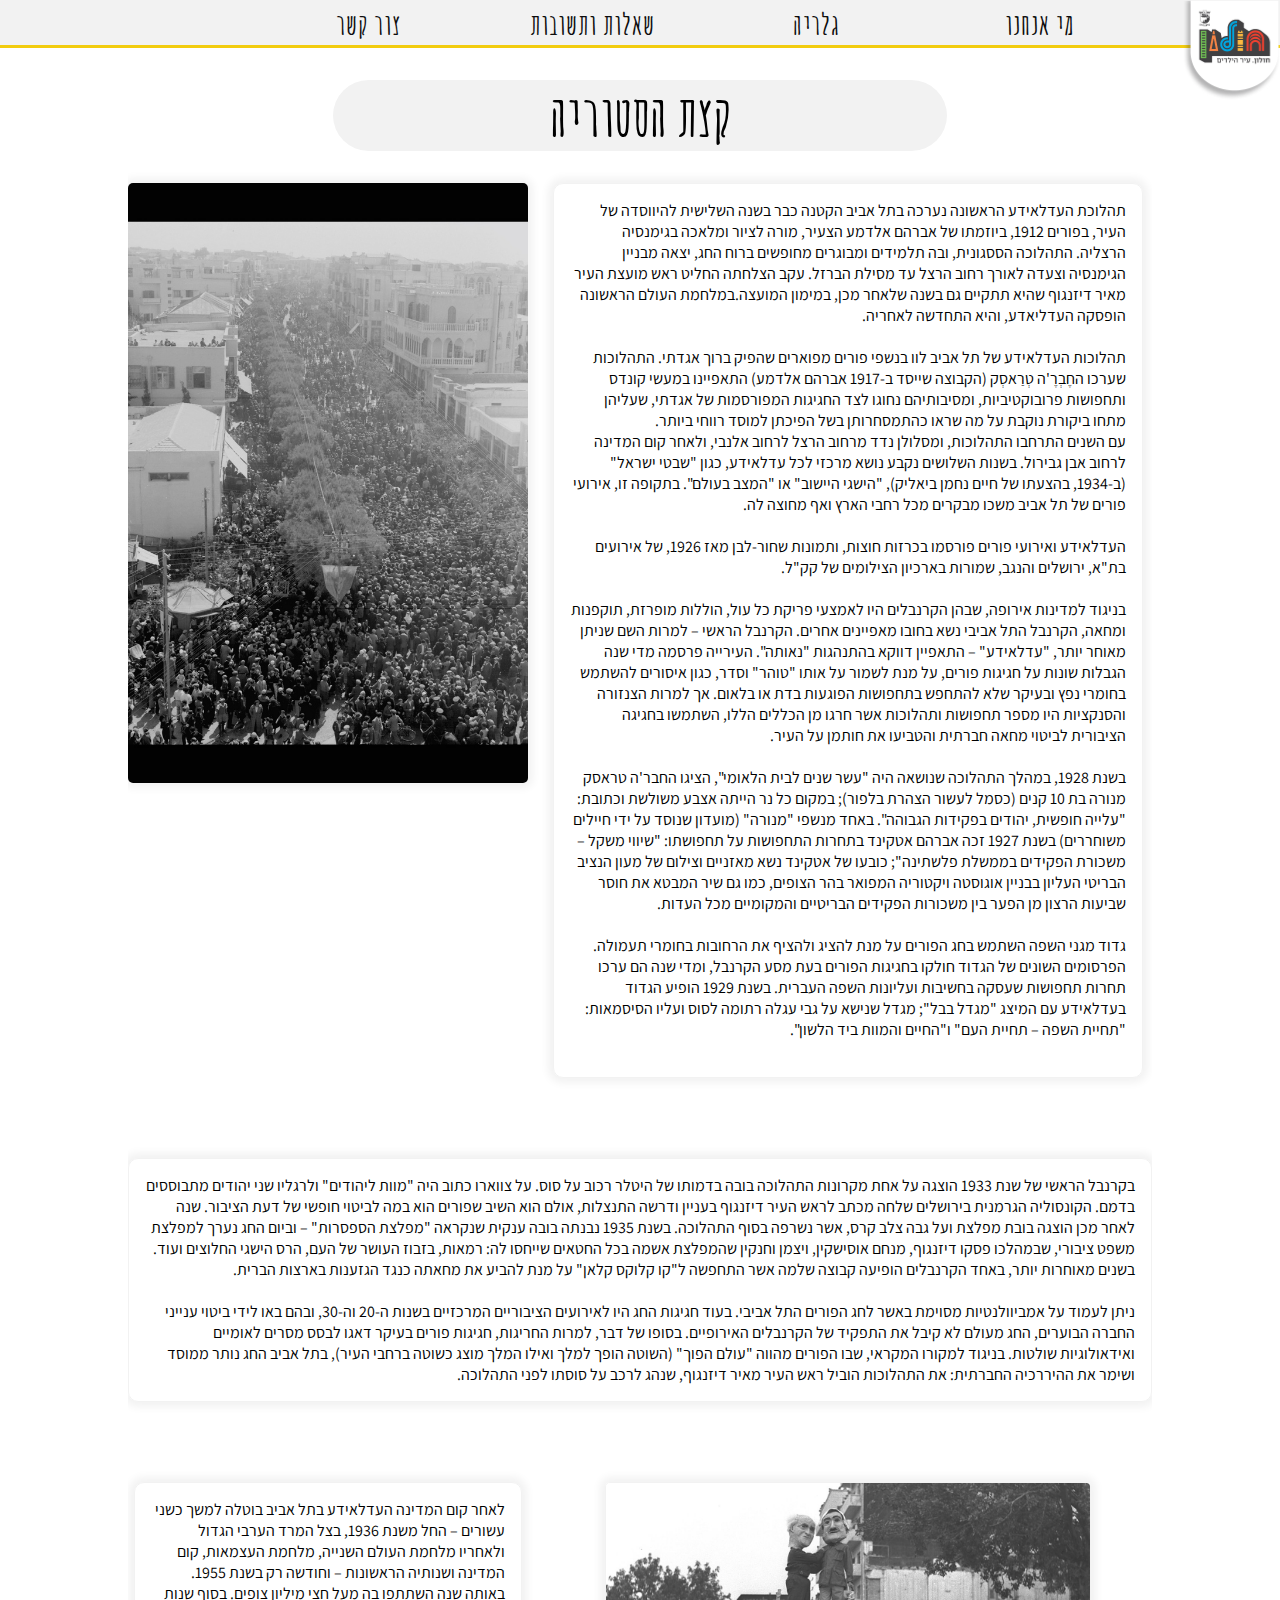
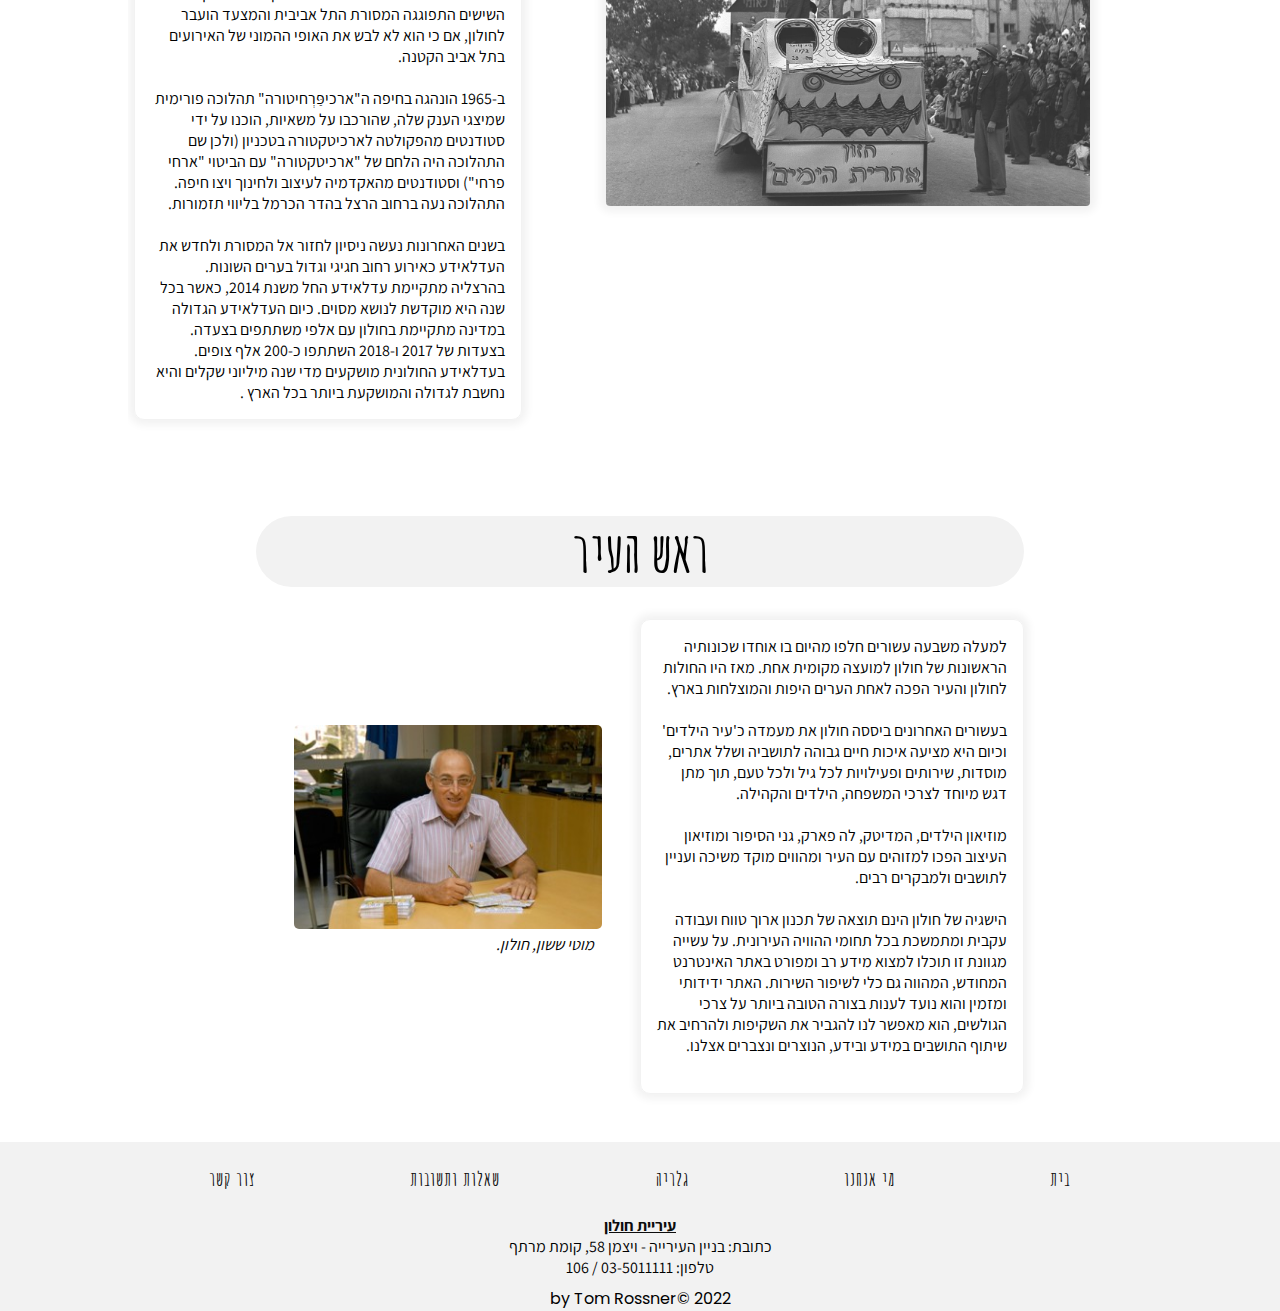
==== commit 935479a7: "Changed hamburger menu" ====
--- a/About/about.html
+++ b/About/about.html
@@ -22,9 +22,10 @@
             <li><a href="../FAQ/faq.html">שאלות ותשובות</a></li>
             <li><a href="../Contact/contact.html">צור קשר</a></li>
         </ul>
-        <div id="menu" onclick="menuToggle()">
-            <i id="hamburger" class="bi bi-list"></i>
-            <i id="hamburger-close" class="bi bi-x"></i>
+        <div id="menu" class="menu">
+            <div class="line line1"></div>
+            <div class="line line2"></div>
+            <div class="line line3"></div>
         </div>
     </nav>
     <section class="main">
--- a/About/about.css
+++ b/About/about.css
@@ -8,7 +8,7 @@
 }
 
 body {
-  width: 100%;
+  width: 100vw;
   min-height: 100vh;
 }
 
@@ -75,51 +75,77 @@
   font-size: 1.8rem;
 }
 
+#navLinks li a:active {
+  -webkit-tap-highlight-color: rgba(0, 0, 0, 0);
+}
+
 .logo a img {
   width: 25%;
   position: absolute;
 }
 
 #menu {
-  position: relative;
-  align-items: center;
-  line-height: 1;
-  width: 2.8rem;
-  height: 2.7rem;
-  overflow: hidden;
-  z-index: 999;
-}
-
-#menu.open {
+  width: 50px;
+  height: 50px;
   display: flex;
   flex-direction: column;
-}
-
-#hamburger {
-  display: initial;
-}
-
-#hamburger-close {
-  display: none;
-}
-
-#menu:hover {
-  background-color: #dfdfdf;
-}
-
-.bi-list {
-  color: #0D0D0D;
-  font-size: 2.8rem;
-  position: absolute;
-  transform: translateX(1.4rem);
+  padding: 0 0 0.2rem 0;
+  justify-content: center;
+  align-items: center;
   background-color: transparent;
-  border-bottom: 3px solid #F2CC0F;
-}
-
-.bi-x {
-  font-size: 4rem;
-  position: absolute;
-  transform: translate(2rem, -0.6rem);
+  cursor: pointer;
+  position: static;
+  z-index: 999;
+  -webkit-tap-highlight-color: rgba(0, 0, 0, 0);
+}
+
+.x .line1 {
+  transform: translateY(9px) rotateZ(-225deg);
+}
+
+.x .line2 {
+  transform: translateX(150%);
+  opacity: 0;
+}
+
+.x .line3 {
+  transform: translateY(-9px) rotateZ(225deg);
+}
+
+.line {
+  width: 60%;
+  background-color: rgb(2, 2, 2);
+  height: 3px;
+  margin: 0.2rem 0;
+  transition: transform 0.5s ease, opacity 0.2s;
+}
+
+@-webkit-keyframes menuRotate {
+  0% {
+    transform: rotateZ(0deg);
+  }
+  100% {
+    transform: rotateZ(360deg);
+  }
+}
+
+@keyframes menuRotate {
+  0% {
+    transform: rotateZ(0deg);
+  }
+  100% {
+    transform: rotateZ(360deg);
+  }
+}
+.x {
+  -webkit-animation: menuRotate;
+          animation: menuRotate;
+  -webkit-animation-delay: 0.1s;
+          animation-delay: 0.1s;
+  -webkit-animation-fill-mode: both;
+          animation-fill-mode: both;
+  -webkit-animation-duration: 0.7s;
+          animation-duration: 0.7s;
 }
 
 .video-container {
@@ -162,10 +188,10 @@
 .grid-p {
   text-align: center;
   font-family: "Assistant", sans-serif;
-  margin-bottom: 1rem;
   border: 1px solid #F2F2F2;
   padding: 1em;
   border-radius: 10px;
+  margin: 0 0.5rem 1rem 0.5rem;
   box-shadow: 0 0 8px 5px #F2F2F2;
 }
 
@@ -289,6 +315,13 @@
   cursor: pointer;
   position: relative;
   z-index: 990;
+  transition: background-color 0.2s;
+}
+
+.cards-content a:active {
+  background-color: black;
+  color: white;
+  transition: background-color 0.3s;
 }
 
 .cards.expand .cards-content a::after {
@@ -333,6 +366,7 @@
   padding: 4.2em 0.2em;
   transform: rotate(0deg);
   transition: transform 0.5s;
+  cursor: pointer;
 }
 
 .bi.bi-chevron-right.rotate {
@@ -348,9 +382,14 @@
   align-items: center;
 }
 
-.chevron-container:hover {
+.chevron-container:active {
   background: #dfdfdf;
   cursor: pointer;
+  -webkit-tap-highlight-color: transparent !important;
+}
+
+.chevron-container:focus-visible {
+  background: none;
 }
 
 footer {
@@ -405,7 +444,7 @@
     width: 80%;
   }
   .logo a img {
-    width: 10%;
+    width: 8%;
     transform: scale(0.985);
     transition: scale 0.2s;
   }
@@ -443,6 +482,9 @@
   #navLinks li a {
     line-height: 3rem;
     padding: 0 1.5em;
+  }
+  #navLinks li a:active {
+    -webkit-tap-highlight-color: rgba(0, 0, 0, 0);
   }
   #navLinks li:hover {
     background-color: #dfdfdf;
@@ -603,6 +645,13 @@
     cursor: pointer;
     position: relative;
     z-index: 990;
+    transition: background-color 0.2s;
+  }
+  .cards-content a:hover,
+.cards-content a:active {
+    background-color: black;
+    color: white;
+    transition: background-color 0.3s;
   }
   .cards-content a::after {
     position: absolute;
@@ -658,6 +707,12 @@
     width: 100%;
     display: flex;
     align-items: center;
+  }
+  .chevron-container:active,
+.chevron-container:hover {
+    background: #dfdfdf;
+    cursor: pointer;
+    -webkit-tap-highlight-color: transparent !important;
   }
 }
 @media only screen and (min-width: 1024px) and (max-width: 1279px) {
@@ -693,6 +748,9 @@
   }
   #navLinks li a {
     line-height: 3rem;
+  }
+  #navLinks li a:active {
+    -webkit-tap-highlight-color: rgba(0, 0, 0, 0);
   }
   .video-container {
     height: 65vh;
@@ -847,6 +905,12 @@
     cursor: pointer;
     position: relative;
     z-index: 990;
+    transition: background-color 0.2s;
+  }
+  .cards-content a:active {
+    background-color: black;
+    color: white;
+    transition: background-color 0.3s;
   }
   .cards-content a::after {
     position: absolute;
@@ -902,6 +966,10 @@
     width: 100%;
     display: flex;
     align-items: center;
+  }
+  .chevron-container:active {
+    background: #dfdfdf;
+    -webkit-tap-highlight-color: transparent !important;
   }
 }
 @media only screen and (min-width: 821px) and (max-width: 1023px) {
@@ -935,6 +1003,9 @@
   #navLinks li a {
     line-height: 3rem;
     padding: 1em 0em;
+  }
+  #navLinks li a:active {
+    -webkit-tap-highlight-color: rgba(0, 0, 0, 0);
   }
   .video-container {
     height: 20vh;
@@ -1064,6 +1135,12 @@
     cursor: pointer;
     position: relative;
     z-index: 990;
+    transition: background-color 0.2s;
+  }
+  .cards-content a:active {
+    background-color: black;
+    color: white;
+    transition: background-color 0.3s;
   }
   .cards-content a::after {
     position: absolute;
@@ -1119,6 +1196,10 @@
     width: 100%;
     display: flex;
     align-items: center;
+  }
+  .chevron-container:active {
+    background: #dfdfdf;
+    -webkit-tap-highlight-color: transparent !important;
   }
 }
 @media only screen and (min-width: 768px) and (max-width: 820px) {
@@ -1149,6 +1230,9 @@
   #navLinks li a {
     line-height: 3rem;
     padding: 1em 0.5em;
+  }
+  #navLinks li a:active {
+    -webkit-tap-highlight-color: rgba(0, 0, 0, 0);
   }
   .logo a img {
     width: 18%;
@@ -1288,6 +1372,12 @@
     cursor: pointer;
     position: relative;
     z-index: 990;
+    transition: background-color 0.2s;
+  }
+  .cards-content a:active {
+    background-color: black;
+    color: white;
+    transition: background-color 0.3s;
   }
   .cards-content a::after {
     position: absolute;
@@ -1344,6 +1434,10 @@
     display: flex;
     align-items: center;
   }
+  .chevron-container:active {
+    background: #dfdfdf;
+    -webkit-tap-highlight-color: transparent !important;
+  }
   #ul-footer li a {
     font-size: 1.6rem;
   }
@@ -1362,6 +1456,7 @@
 #moti-caption {
   font-style: italic;
   line-height: 0.5;
+  margin-top: 0;
 }
 
 .mayor-img {
@@ -1386,6 +1481,9 @@
 }
 
 @media only screen and (min-width: 1280px) and (max-width: 1920px) {
+  .logo a img {
+    width: 8%;
+  }
   .grid.container {
     display: grid;
     grid-template-columns: repeat(5, 1fr);
@@ -1444,6 +1542,7 @@
     padding-bottom: 2em;
     box-shadow: none;
     border: none;
+    margin: 0;
   }
   .mayor-img {
     width: 80%;
@@ -1501,17 +1600,22 @@
     width: 100%;
     border-radius: 5px;
   }
+  .grid-p {
+    margin: 1rem;
+  }
   #moti-caption {
+    border: none;
     box-shadow: none;
+    margin: 0;
+  }
+}
+@media only screen and (min-width: 250px) and (max-width: 1023px) {
+  .grid-p {
+    margin: 1rem;
+  }
+  #moti-caption {
     border: none;
-  }
-}
-@media only screen and (max-width: 1920px) {
-  #moti-caption {
     box-shadow: none;
-    border: none;
-  }
-  .grid-p {
-    margin: 1em;
+    margin: 0;
   }
 }/*# sourceMappingURL=about.css.map */